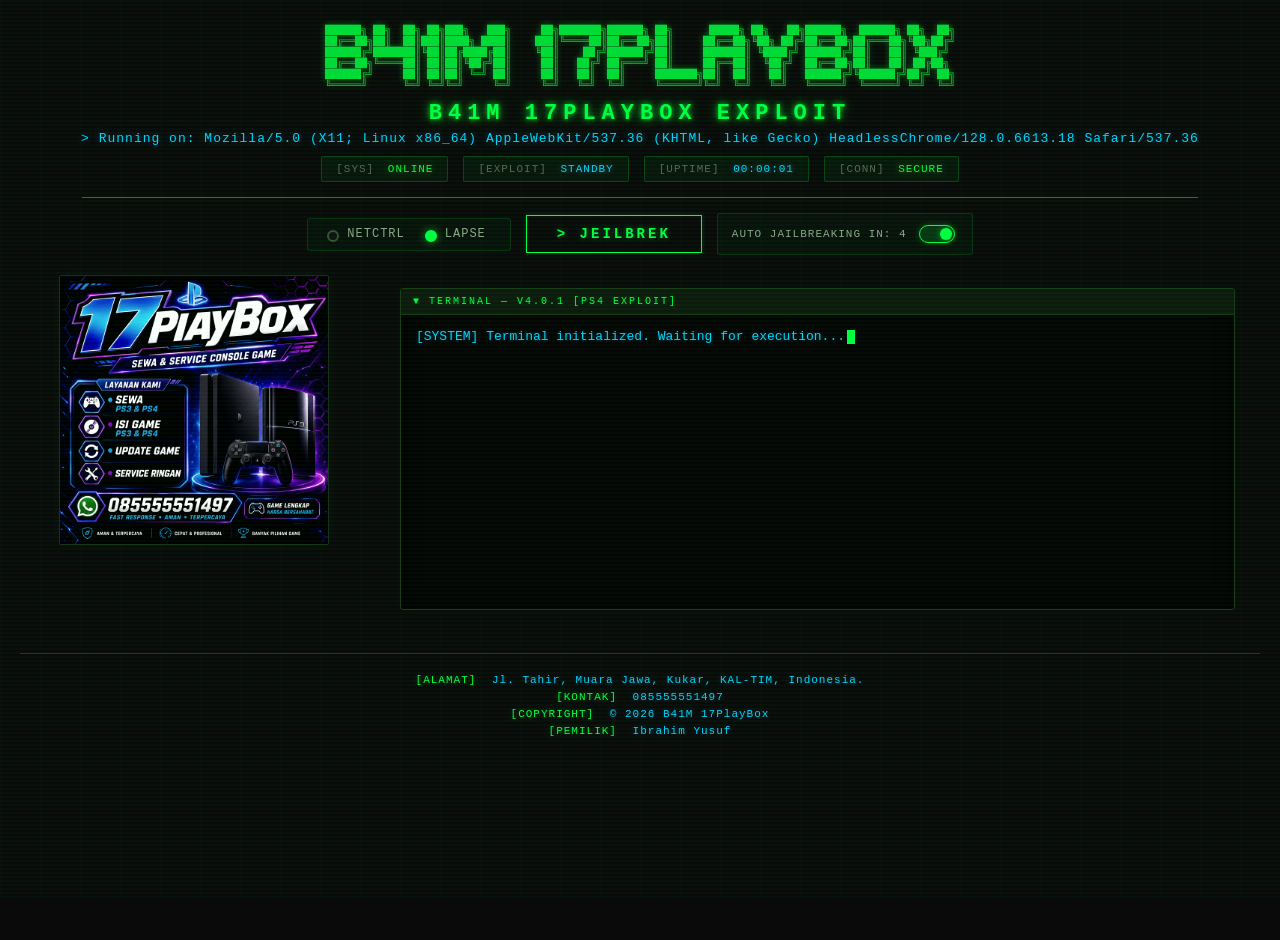
==== index.html @ 0c8d63ba "Add files via upload" ====
<!DOCTYPE html>
<html lang="en" manifest="cache.manifest">
<head>
  <meta charset="UTF-8">
  <meta name="viewport" content="width=device-width, initial-scale=1.0">
  <title>B41M PS4 EXPLOIT :: TERMINAL v4.0.1</title>
  <link rel="stylesheet" href="includes/style.css">
</head>
<body>

<!-- ASCII Banner -->
  <pre class="ascii-banner">
██████╗ ██╗  ██╗ ██╗███╗   ███╗     ██╗███████╗██████╗ ██╗      █████╗ ██╗   ██╗██████╗  ██████╗ ██╗  ██╗
██╔══██╗██║  ██║███║████╗ ████║    ███║╚════██║██╔══██╗██║     ██╔══██╗╚██╗ ██╔╝██╔══██╗██╔═══██╗╚██╗██╔╝
██████╔╝███████║╚██║██╔████╔██║    ╚██║    ██╔╝██████╔╝██║     ███████║ ╚████╔╝ ██████╔╝██║   ██║ ╚███╔╝ 
██╔══██╗╚════██║ ██║██║╚██╔╝██║     ██║   ██╔╝ ██╔═══╝ ██║     ██╔══██║  ╚██╔╝  ██╔══██╗██║   ██║ ██╔██╗ 
██████╔╝     ██║ ██║██║ ╚═╝ ██║     ██║   ██║  ██║     ███████╗██║  ██║   ██║   ██████╔╝╚██████╔╝██╔╝ ██╗
╚═════╝      ╚═╝ ╚═╝╚═╝     ╚═╝     ╚═╝   ╚═╝  ╚═╝     ╚══════╝╚═╝  ╚═╝   ╚═╝   ╚═════╝  ╚═════╝ ╚═╝  ╚═╝
</pre>

  <h1 data-text="B41M 17PlayBox Exploit">B41M 17PlayBox Exploit</h1>
  <h3 id="UA">> Running on:</h3>

  <!-- Status Dashboard -->
  <div class="status-dashboard">
    <div class="status-item">
      <span class="label">[SYS]</span>
      <span class="value" id="sys-status">INITIALIZING</span>
    </div>
    <div class="status-item">
      <span class="label">[EXPLOIT]</span>
      <span class="value" id="exploit-status">STANDBY</span>
    </div>
    <div class="status-item">
      <span class="label">[UPTIME]</span>
      <span class="value" id="uptime-display">00:00:00</span>
    </div>
    <div class="status-item">
      <span class="label">[CONN]</span>
      <span class="value" id="conn-status">SECURE</span>
    </div>
  </div>

  <hr>

  <div class="btn-container">
    <form id="kernel-options">
      <input type="radio" name="kernel" id="netctrl-exploit" value="netctrl">
      <label for="netctrl-exploit">NetCtrl</label>
      <input type="radio" name="kernel" id="lapse-exploit" value="lapse">
      <label for="lapse-exploit">Lapse</label>
    </form>
    <button id="jeilbrek">> Jeilbrek</button>
    <div class="autoJb">
      <label for="autoJbInput" id="autoJbLabel">Auto Jailbreak</label>
      <input id="autoJbInput" type="checkbox">
    </div>
  </div>

  <div class="main-layout">
    <div class="media-box">
      <img src="includes/ps.jpg" alt="PS4 Console">
    </div>

    <pre id="console"><div id="console-content"><span class="log-system">[SYSTEM] Terminal initialized. Waiting for execution...</span><span class="cursor"></span></div>
  </pre>

  </div>

  <footer class="site-footer">
    <div class="footer-info">
      <span class="footer-label">[ALAMAT]</span>
      <span class="footer-value">Jl. Tahir, Muara Jawa, Kukar, KAL-TIM, Indonesia.</span>
    </div>
    <div class="footer-info">
      <span class="footer-label">[KONTAK]</span>
      <span class="footer-value">085555551497</span>
    </div>
    <div class="footer-info">
      <span class="footer-label">[COPYRIGHT]</span>
      <span class="footer-value">© <span id="footer-year"></span> B41M 17PlayBox</span>
    </div>
    <div class="footer-info">
      <span class="footer-label">[PEMILIK]</span>
      <span class="footer-value">Ibrahim Yusuf</span>
    </div>
  </footer>

  <script src="src/main.js"></script>
  <script src="includes/script.js"></script>
</body>

</html>
---- includes/style.css ----
/* ============================================
   HACKING TERMINAL THEME - PS4 Exploit UI
   ============================================ */

/* --- CRT Scanline Overlay --- */
body::after {
    content: "";
    position: fixed;
    top: 0;
    left: 0;
    width: 100%;
    height: 100%;
    pointer-events: none;
    z-index: 9999;
    background: repeating-linear-gradient(
        0deg,
        transparent,
        transparent 2px,
        rgba(0, 255, 65, 0.03) 2px,
        rgba(0, 255, 65, 0.03) 4px
    );
}

/* --- Matrix Rain Background --- */
body {
    background: #0a0a0a;
    color: #c0c0c0;
    margin: 0;
    padding: 20px;
    text-align: center;
    font-family: 'Courier New', 'Consolas', 'Monaco', 'Liberation Mono', monospace;
    position: relative;
    min-height: 100vh;
    overflow-x: hidden;
}

body::before {
    content: "";
    position: fixed;
    top: 0;
    left: 0;
    width: 100%;
    height: 100%;
    background:
        linear-gradient(rgba(0, 255, 65, 0.02) 1px, transparent 1px),
        linear-gradient(90deg, rgba(0, 255, 65, 0.02) 1px, transparent 1px);
    background-size: 40px 40px;
    pointer-events: none;
    z-index: 0;
}

/* --- All content above background --- */
body > * {
    position: relative;
    z-index: 1;
}

/* --- Glitch Title --- */
h1 {
    color: #00ff41;
    font-size: 22px;
    margin: 10px 0 5px 0;
    font-family: 'Courier New', monospace;
    text-transform: uppercase;
    letter-spacing: 6px;
    text-shadow:
        0 0 5px rgba(0, 255, 65, 0.7),
        0 0 10px rgba(0, 255, 65, 0.5),
        0 0 20px rgba(0, 255, 65, 0.3),
        0 0 40px rgba(0, 255, 65, 0.1);
    animation: glitch 3s infinite;
    position: relative;
}

@keyframes glitch {
    0%, 90%, 100% { transform: translate(0); }
    92% { transform: translate(-2px, 1px); color: #ff00c1; }
    94% { transform: translate(2px, -1px); color: #00d4ff; }
    96% { transform: translate(-1px, 2px); color: #ff00c1; }
    98% { transform: translate(1px, -2px); color: #00d4ff; }
}

/* --- Glitch pseudo-elements --- */
h1::before,
h1::after {
    content: attr(data-text);
    position: absolute;
    top: 0;
    left: 0;
    width: 100%;
    height: 100%;
    opacity: 0;
}

h1::before {
    animation: glitchBefore 3s infinite;
    color: #ff00c1;
    clip-path: inset(0 0 70% 0);
}

h1::after {
    animation: glitchAfter 3s infinite;
    color: #00d4ff;
    clip-path: inset(70% 0 0 0);
}

@keyframes glitchBefore {
    0%, 90%, 100% { opacity: 0; transform: translate(0); }
    92% { opacity: 0.8; transform: translate(-3px, 0); }
    94% { opacity: 0; }
    96% { opacity: 0.6; transform: translate(2px, 0); }
    98% { opacity: 0; }
}

@keyframes glitchAfter {
    0%, 90%, 100% { opacity: 0; transform: translate(0); }
    92% { opacity: 0; }
    94% { opacity: 0.7; transform: translate(3px, 0); }
    96% { opacity: 0; }
    98% { opacity: 0.5; transform: translate(-2px, 0); }
}

/* --- Subtitle / UA --- */
h3 {
    color: #00d4ff;
    font-size: 13px;
    font-weight: normal;
    margin: 5px 0 10px 0;
    font-family: 'Courier New', monospace;
    letter-spacing: 1px;
    text-shadow: 0 0 8px rgba(0, 212, 255, 0.4);
}

/* --- ASCII Banner --- */
.ascii-banner {
    color: #00ff41;
    font-size: 10px;
    line-height: 1.1;
    letter-spacing: 0;
    margin: 5px auto;
    text-align: center;
    white-space: pre;
    font-family: 'Courier New', monospace;
    text-shadow: 0 0 6px rgba(0, 255, 65, 0.5);
    opacity: 0.85;
}

/* --- Divider --- */
hr {
    border: 0;
    border-top: 1px solid #00ff41;
    margin: 10px auto;
    width: 90%;
    box-shadow: 0 0 8px rgba(0, 255, 65, 0.3);
    opacity: 0.5;
}

/* --- Status Dashboard --- */
.status-dashboard {
    display: flex;
    justify-content: center;
    gap: 15px;
    flex-wrap: wrap;
    margin: 10px auto 15px auto;
    max-width: 700px;
}

.status-item {
    background: rgba(0, 255, 65, 0.05);
    border: 1px solid rgba(0, 255, 65, 0.2);
    padding: 6px 14px;
    font-size: 11px;
    font-family: 'Courier New', monospace;
    color: #00ff41;
    letter-spacing: 1px;
    text-transform: uppercase;
    border-radius: 2px;
}

.status-item .label {
    color: #556b55;
    margin-right: 6px;
}

.status-item .value {
    color: #00d4ff;
    text-shadow: 0 0 6px rgba(0, 212, 255, 0.4);
}

.status-item .value[data-state="success"] {
    color: #00ff41;
    text-shadow: 0 0 8px rgba(0, 255, 65, 0.5);
}

.status-item .value[data-state="warn"] {
    color: #ffb000;
    text-shadow: 0 0 6px rgba(255, 176, 0, 0.4);
    animation: blink 1s step-end infinite;
}

.status-item .value[data-state="error"] {
    color: #ff0033;
    text-shadow: 0 0 8px rgba(255, 0, 51, 0.5);
}

.status-item .value[data-state="idle"] {
    color: #556b55;
    text-shadow: none;
}

/* --- Button Container --- */
.btn-container {
    margin: 15px 0 20px 0;
    display: flex;
    flex-wrap: wrap;
    justify-content: center;
    align-items: center;
    gap: 15px;
}

/* --- Terminal-style Radio Toggle --- */
#kernel-options {
    margin-bottom: 0;
    display: flex;
    align-items: center;
    gap: 5px;
    background: rgba(0, 255, 65, 0.03);
    border: 1px solid rgba(0, 255, 65, 0.15);
    padding: 8px 14px;
    border-radius: 3px;
}

input[type="radio"] {
    -webkit-appearance: none;
    appearance: none;
    width: 12px;
    height: 12px;
    border: 2px solid #335533;
    border-radius: 50%;
    background-color: #111;
    cursor: pointer;
    position: relative;
    transition: all 0.2s;
}

input[type="radio"]:checked {
    border-color: #00ff41;
    background-color: #00ff41;
    box-shadow: 0 0 8px rgba(0, 255, 65, 0.6);
}

#kernel-options label {
    color: #88aa88;
    font-family: 'Courier New', monospace;
    font-size: 12px;
    margin-right: 10px;
    cursor: pointer;
    text-transform: uppercase;
    letter-spacing: 1px;
    transition: color 0.2s;
}

#kernel-options label:hover {
    color: #00ff41;
    text-shadow: 0 0 6px rgba(0, 255, 65, 0.4);
}

/* --- Main Terminal Button --- */
button {
    background: transparent;
    color: #00ff41;
    border: 1px solid #00ff41;
    padding: 10px 30px;
    font-size: 14px;
    font-weight: bold;
    cursor: pointer;
    font-family: 'Courier New', monospace;
    text-transform: uppercase;
    letter-spacing: 3px;
    position: relative;
    transition: all 0.3s;
    overflow: hidden;
    text-shadow: 0 0 6px rgba(0, 255, 65, 0.4);
    box-shadow:
        0 0 5px rgba(0, 255, 65, 0.2),
        inset 0 0 5px rgba(0, 255, 65, 0.05);
}

button::before {
    content: "";
    position: absolute;
    top: 0;
    left: -100%;
    width: 100%;
    height: 100%;
    background: linear-gradient(90deg, transparent, rgba(0, 255, 65, 0.1), transparent);
    transition: left 0.5s;
}

button:hover::before {
    left: 100%;
}

button:hover {
    background: rgba(0, 255, 65, 0.08);
    box-shadow:
        0 0 15px rgba(0, 255, 65, 0.4),
        0 0 30px rgba(0, 255, 65, 0.1),
        inset 0 0 10px rgba(0, 255, 65, 0.1);
    border-color: #00ff41;
    color: #00ff41;
}

button:disabled, button:hover:disabled {
    background: rgba(255, 0, 0, 0.05);
    border-color: #553333;
    color: #553333;
    cursor: not-allowed;
    box-shadow: none;
    text-shadow: none;
}

button:disabled::before {
    display: none;
}

/* --- Auto Jailbreak Toggle (Terminal Switch) --- */
.autoJb {
    display: flex;
    align-items: center;
    gap: 8px;
    background: rgba(0, 255, 65, 0.03);
    border: 1px solid rgba(0, 255, 65, 0.15);
    padding: 8px 14px;
    border-radius: 3px;
}

#autoJbLabel {
    color: #88aa88;
    font-family: 'Courier New', monospace;
    font-size: 11px;
    cursor: pointer;
    text-transform: uppercase;
    letter-spacing: 1px;
    transition: color 0.2s;
}

#autoJbLabel:hover {
    color: #00ff41;
    text-shadow: 0 0 6px rgba(0, 255, 65, 0.4);
}

/* Checkbox styled as terminal toggle */
#autoJbInput {
    -webkit-appearance: none;
    appearance: none;
    width: 36px;
    height: 18px;
    background: #1a1a1a;
    border: 1px solid #335533;
    border-radius: 9px;
    cursor: pointer;
    position: relative;
    transition: all 0.3s;
}

#autoJbInput::before {
    content: "";
    position: absolute;
    top: 2px;
    left: 2px;
    width: 12px;
    height: 12px;
    background: #553333;
    border-radius: 50%;
    transition: all 0.3s;
}

#autoJbInput:checked {
    background: rgba(0, 255, 65, 0.15);
    border-color: #00ff41;
    box-shadow: 0 0 6px rgba(0, 255, 65, 0.3);
}

#autoJbInput:checked::before {
    left: 20px;
    background: #00ff41;
    box-shadow: 0 0 6px rgba(0, 255, 65, 0.6);
}

.mt-2 {
    margin-top: 0;
}

/* --- Main Layout --- */
.main-layout {
    width: 96%;
    margin: 0 auto;
    display: flex;
    gap: 20px;
    justify-content: space-between;
}

/* --- Media Box --- */
.media-box {
    width: 25%;
    min-width: 180px;
    text-align: center;
}

.media-box img {
    width: 90%;
    height: auto;
    border: 1px solid #1a3a1a;
    border-radius: 2px;
    box-shadow: 0 0 15px rgba(0, 255, 65, 0.05);
    filter: grayscale(30%) contrast(110%);
}

/* --- Terminal Console --- */
#console {
    width: 70%;
    background: #050505;
    color: #00ff41;
    font-size: 13px;
    padding: 0;
    text-align: left;
    height: 320px;
    overflow-y: scroll;
    word-wrap: break-word;
    border: 1px solid #1a3a1a;
    border-radius: 3px;
    font-family: 'Courier New', 'Consolas', monospace;
    line-height: 1.5;
    position: relative;
    box-shadow:
        0 0 10px rgba(0, 255, 65, 0.05),
        inset 0 0 20px rgba(0, 0, 0, 0.8);
}

/* Console Header Bar */
#console::before {
    content: "▼ TERMINAL — v4.0.1 [PS4 EXPLOIT]";
    display: block;
    background: #0d1a0d;
    color: #00ff41;
    font-size: 10px;
    padding: 5px 12px;
    border-bottom: 1px solid #1a3a1a;
    letter-spacing: 2px;
    text-transform: uppercase;
    font-family: 'Courier New', monospace;
    position: sticky;
    top: 0;
    z-index: 2;
    text-shadow: 0 0 4px rgba(0, 255, 65, 0.3);
}

/* Console content padding */
#console-content {
    padding: 12px 15px;
    min-height: 260px;
}

/* Console scrollbar styling */
#console::-webkit-scrollbar {
    width: 6px;
}

#console::-webkit-scrollbar-track {
    background: #0a0a0a;
}

#console::-webkit-scrollbar-thumb {
    background: #1a3a1a;
    border-radius: 3px;
}

#console::-webkit-scrollbar-thumb:hover {
    background: #2a5a2a;
}

/* --- Blinking Cursor --- */
.cursor {
    display: inline-block;
    width: 8px;
    height: 14px;
    background: #00ff41;
    animation: blink 1s step-end infinite;
    vertical-align: text-bottom;
    margin-left: 2px;
}

@keyframes blink {
    0%, 100% { opacity: 1; }
    50% { opacity: 0; }
}

/* --- Animated Loading Bar --- */
.progress-bar-container {
    width: 100%;
    height: 3px;
    background: #0d1a0d;
    margin: 8px 0;
    border-radius: 2px;
    overflow: hidden;
}

.progress-bar-fill {
    height: 100%;
    width: 0%;
    background: linear-gradient(90deg, #00ff41, #00d4ff, #00ff41);
    background-size: 200% 100%;
    animation: progressGradient 2s linear infinite;
    border-radius: 2px;
    transition: width 0.3s;
}

@keyframes progressGradient {
    0% { background-position: 200% 0; }
    100% { background-position: -200% 0; }
}

/* --- Responsive --- */
@media (max-width: 768px) {
    .main-layout {
        flex-direction: column;
        align-items: center;
    }
    .media-box {
        width: 50%;
        margin-bottom: 15px;
    }
    #console {
        width: 100%;
    }
    h1 {
        font-size: 16px;
        letter-spacing: 3px;
    }
    .ascii-banner {
        font-size: 7px;
    }
    .btn-container {
        flex-direction: column;
        align-items: center;
    }
    .status-dashboard {
        gap: 8px;
    }
    .status-item {
        font-size: 9px;
        padding: 4px 10px;
    }
}

/* --- Terminal-style selection --- */
::selection {
    background: rgba(0, 255, 65, 0.3);
    color: #00ff41;
}

::-moz-selection {
    background: rgba(0, 255, 65, 0.3);
    color: #00ff41;
}

/* --- Log level colors (for script) --- */
.log-info {
    color: #00ff41;
}
.log-warn {
    color: #ffb000;
    text-shadow: 0 0 4px rgba(255, 176, 0, 0.3);
}
.log-error {
    color: #ff0033;
    text-shadow: 0 0 6px rgba(255, 0, 51, 0.4);
}
.log-success {
    color: #00ff41;
    text-shadow: 0 0 8px rgba(0, 255, 65, 0.5);
}
.log-debug {
    color: #556b55;
}
.log-system {
    color: #00d4ff;
    text-shadow: 0 0 4px rgba(0, 212, 255, 0.3);
}

/* --- Footer --- */
.site-footer {
    margin-top: 30px;
    padding: 15px 10px;
    border-top: 1px solid #1a3a1a;
    color: #556b55;
    font-family: 'Courier New', monospace;
    font-size: 11px;
    letter-spacing: 1px;
    text-align: center;
    text-shadow: 0 0 4px rgba(0, 0, 0, 0.8);
}

.footer-info {
    margin: 5px 0;
}

.footer-label {
    color: #00ff41;
    text-shadow: 0 0 6px rgba(0, 255, 65, 0.4);
    margin-right: 8px;
}

.footer-value {
    color: #00d4ff;
    text-shadow: 0 0 6px rgba(0, 212, 255, 0.3);
}
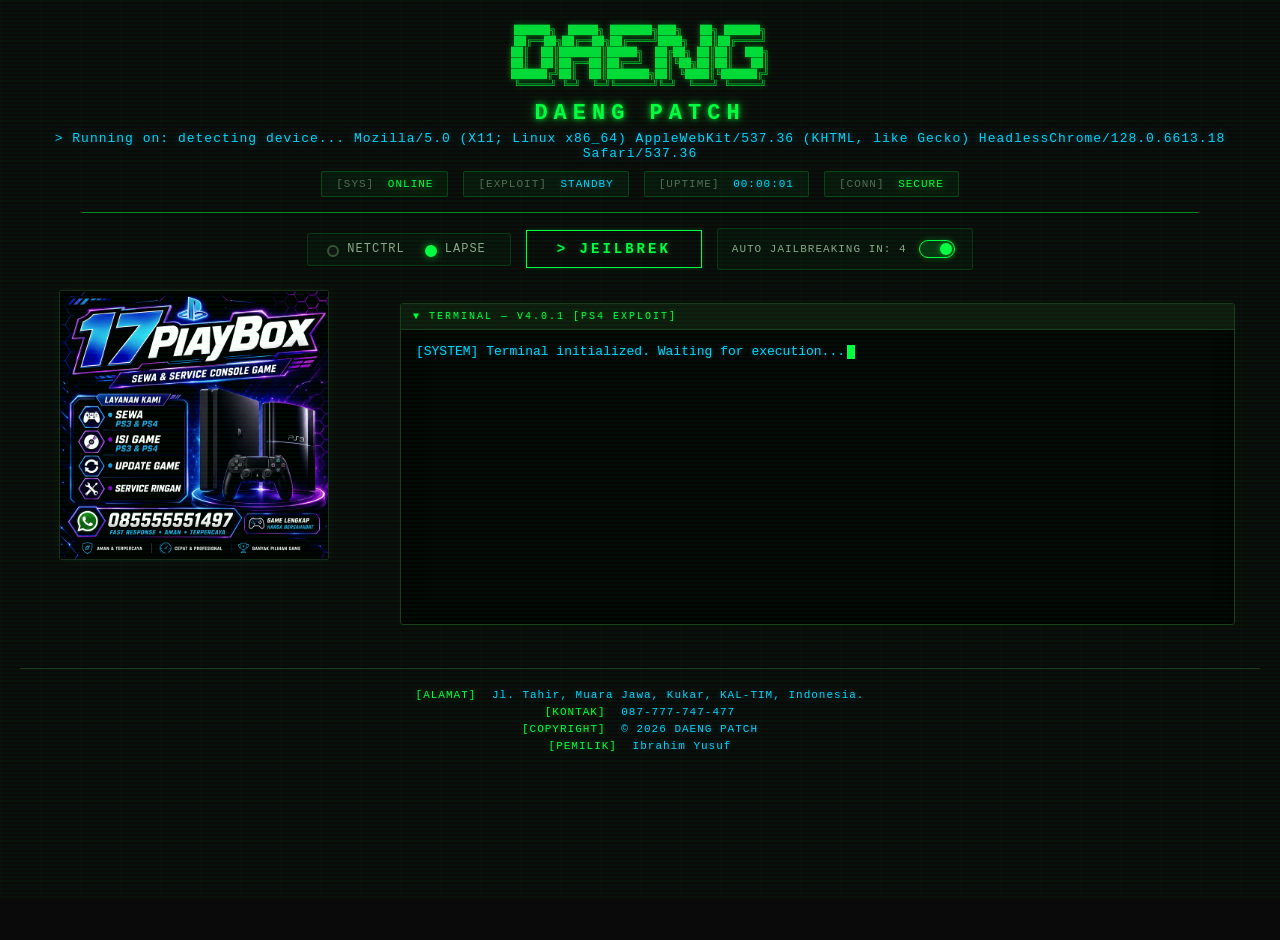
==== commit 889f7a3d: "Update index.html" ====
--- a/index.html
+++ b/index.html
@@ -1,25 +1,31 @@
 <!DOCTYPE html>
-<html lang="en" manifest="cache.manifest">
+<html lang="id" manifest="cache.manifest">
 <head>
   <meta charset="UTF-8">
   <meta name="viewport" content="width=device-width, initial-scale=1.0">
-  <title>B41M PS4 EXPLOIT :: TERMINAL v4.0.1</title>
+  <title>DAENG PATCH :: TERMINAL v4.0.1</title>
   <link rel="stylesheet" href="includes/style.css">
 </head>
 <body>
 
-<!-- ASCII Banner -->
-  <pre class="ascii-banner">
-██████╗ ██╗  ██╗ ██╗███╗   ███╗     ██╗███████╗██████╗ ██╗      █████╗ ██╗   ██╗██████╗  ██████╗ ██╗  ██╗
-██╔══██╗██║  ██║███║████╗ ████║    ███║╚════██║██╔══██╗██║     ██╔══██╗╚██╗ ██╔╝██╔══██╗██╔═══██╗╚██╗██╔╝
-██████╔╝███████║╚██║██╔████╔██║    ╚██║    ██╔╝██████╔╝██║     ███████║ ╚████╔╝ ██████╔╝██║   ██║ ╚███╔╝ 
-██╔══██╗╚════██║ ██║██║╚██╔╝██║     ██║   ██╔╝ ██╔═══╝ ██║     ██╔══██║  ╚██╔╝  ██╔══██╗██║   ██║ ██╔██╗ 
-██████╔╝     ██║ ██║██║ ╚═╝ ██║     ██║   ██║  ██║     ███████╗██║  ██║   ██║   ██████╔╝╚██████╔╝██╔╝ ██╗
-╚═════╝      ╚═╝ ╚═╝╚═╝     ╚═╝     ╚═╝   ╚═╝  ╚═╝     ╚══════╝╚═╝  ╚═╝   ╚═╝   ╚═════╝  ╚═════╝ ╚═╝  ╚═╝
+<div class="hud-frame"></div>
+
+<header class="hero">
+  <div class="hero-glow"></div>
+  <pre class="ascii-banner" aria-hidden="true">
+██████╗  █████╗ ███████╗███╗   ██╗ ██████╗
+██╔══██╗██╔══██╗██╔════╝████╗  ██║██╔════╝
+██║  ██║███████║█████╗  ██╔██╗ ██║██║  ███╗
+██║  ██║██╔══██║██╔══╝  ██║╚██╗██║██║   ██║
+██████╔╝██║  ██║███████╗██║ ╚████║╚██████╔╝
+╚═════╝ ╚═╝  ╚═╝╚══════╝╚═╝  ╚═══╝ ╚═════╝
 </pre>
 
-  <h1 data-text="B41M 17PlayBox Exploit">B41M 17PlayBox Exploit</h1>
-  <h3 id="UA">> Running on:</h3>
+  <h1 class="hologram-title">
+    <span class="scan-line"></span>
+    <span data-text="DAENG PATCH">DAENG PATCH</span>
+  </h1>
+  <h3 id="UA">&gt; Running on: <span id="ua-value">detecting device...</span></h3>
 
   <!-- Status Dashboard -->
   <div class="status-dashboard">
@@ -40,9 +46,11 @@
       <span class="value" id="conn-status">SECURE</span>
     </div>
   </div>
+</header>
 
-  <hr>
+<hr>
 
+<main>
   <div class="btn-container">
     <form id="kernel-options">
       <input type="radio" name="kernel" id="netctrl-exploit" value="netctrl">
@@ -50,7 +58,7 @@
       <input type="radio" name="kernel" id="lapse-exploit" value="lapse">
       <label for="lapse-exploit">Lapse</label>
     </form>
-    <button id="jeilbrek">> Jeilbrek</button>
+    <button id="jeilbrek" class="btn-primary"><span>&gt; Jeilbrek</span></button>
     <div class="autoJb">
       <label for="autoJbInput" id="autoJbLabel">Auto Jailbreak</label>
       <input id="autoJbInput" type="checkbox">
@@ -59,35 +67,37 @@
 
   <div class="main-layout">
     <div class="media-box">
-      <img src="includes/ps.jpg" alt="PS4 Console">
+      <div class="media-frame">
+        <img src="includes/ps.jpg" alt="PS4 Console">
+      </div>
     </div>
 
     <pre id="console"><div id="console-content"><span class="log-system">[SYSTEM] Terminal initialized. Waiting for execution...</span><span class="cursor"></span></div>
-  </pre>
+    </pre>
+  </div>
+</main>
 
+<footer class="site-footer">
+  <div class="footer-info">
+    <span class="footer-label">[ALAMAT]</span>
+    <span class="footer-value">Jl. Tahir, Muara Jawa, Kukar, KAL-TIM, Indonesia.</span>
   </div>
+  <div class="footer-info">
+    <span class="footer-label">[KONTAK]</span>
+    <span class="footer-value">087-777-747-477</span>
+  </div>
+  <div class="footer-info">
+    <span class="footer-label">[COPYRIGHT]</span>
+    <span class="footer-value">© <span id="footer-year"></span> DAENG PATCH</span>
+  </div>
+  <div class="footer-info">
+    <span class="footer-label">[PEMILIK]</span>
+    <span class="footer-value">Ibrahim Yusuf</span>
+  </div>
+</footer>
 
-  <footer class="site-footer">
-    <div class="footer-info">
-      <span class="footer-label">[ALAMAT]</span>
-      <span class="footer-value">Jl. Tahir, Muara Jawa, Kukar, KAL-TIM, Indonesia.</span>
-    </div>
-    <div class="footer-info">
-      <span class="footer-label">[KONTAK]</span>
-      <span class="footer-value">085555551497</span>
-    </div>
-    <div class="footer-info">
-      <span class="footer-label">[COPYRIGHT]</span>
-      <span class="footer-value">© <span id="footer-year"></span> B41M 17PlayBox</span>
-    </div>
-    <div class="footer-info">
-      <span class="footer-label">[PEMILIK]</span>
-      <span class="footer-value">Ibrahim Yusuf</span>
-    </div>
-  </footer>
-
-  <script src="src/main.js"></script>
-  <script src="includes/script.js"></script>
+<script src="src/main.js"></script>
+<script src="includes/script.js"></script>
 </body>
 
 </html>
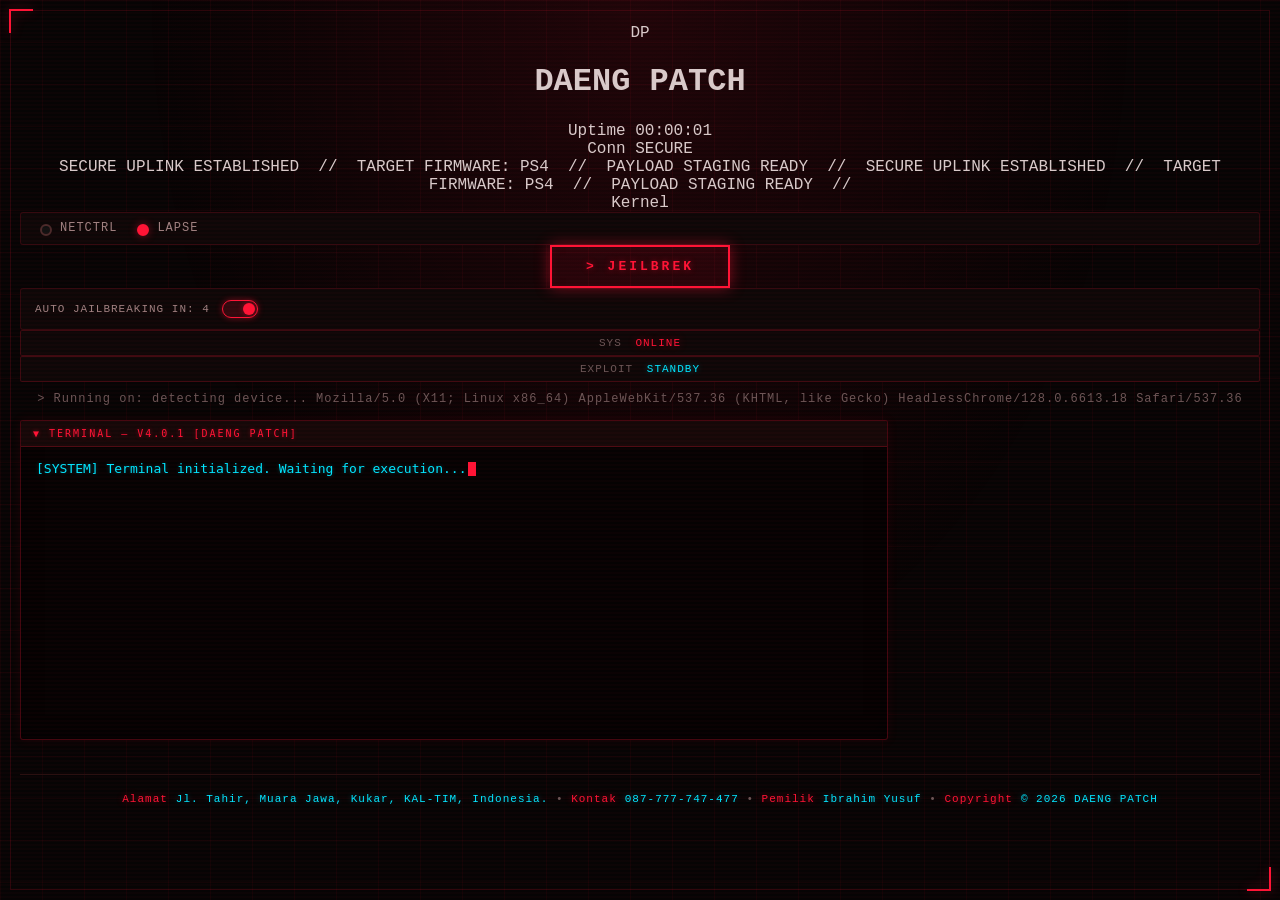
==== commit 82de33df: "Update index.html" ====
--- a/index.html
+++ b/index.html
@@ -10,90 +10,82 @@
 
 <div class="hud-frame"></div>
 
-<header class="hero">
-  <div class="hero-glow"></div>
-  <pre class="ascii-banner" aria-hidden="true">
-██████╗  █████╗ ███████╗███╗   ██╗ ██████╗
-██╔══██╗██╔══██╗██╔════╝████╗  ██║██╔════╝
-██║  ██║███████║█████╗  ██╔██╗ ██║██║  ███╗
-██║  ██║██╔══██║██╔══╝  ██║╚██╗██║██║   ██║
-██████╔╝██║  ██║███████╗██║ ╚████║╚██████╔╝
-╚═════╝ ╚═╝  ╚═╝╚══════╝╚═╝  ╚═══╝ ╚═════╝
-</pre>
+<header class="topbar">
+  <div class="brand">
+    <span class="brand-mark">DP</span>
+    <h1 class="hologram-wordmark">
+      <span class="scan-line"></span>
+      <span data-text="DAENG PATCH">DAENG PATCH</span>
+    </h1>
+  </div>
 
-  <h1 class="hologram-title">
-    <span class="scan-line"></span>
-    <span data-text="DAENG PATCH">DAENG PATCH</span>
-  </h1>
-  <h3 id="UA">&gt; Running on: <span id="ua-value">detecting device...</span></h3>
-
-  <!-- Status Dashboard -->
-  <div class="status-dashboard">
-    <div class="status-item">
-      <span class="label">[SYS]</span>
-      <span class="value" id="sys-status">INITIALIZING</span>
+  <div class="topbar-meta">
+    <div class="meta-item">
+      <span class="meta-label">Uptime</span>
+      <span class="meta-value" id="uptime-display">00:00:00</span>
     </div>
-    <div class="status-item">
-      <span class="label">[EXPLOIT]</span>
-      <span class="value" id="exploit-status">STANDBY</span>
-    </div>
-    <div class="status-item">
-      <span class="label">[UPTIME]</span>
-      <span class="value" id="uptime-display">00:00:00</span>
-    </div>
-    <div class="status-item">
-      <span class="label">[CONN]</span>
-      <span class="value" id="conn-status">SECURE</span>
+    <div class="meta-item">
+      <span class="meta-label">Conn</span>
+      <span class="meta-value" id="conn-status">SECURE</span>
     </div>
   </div>
 </header>
 
-<hr>
+<div class="ticker" aria-hidden="true">
+  <div class="ticker-track">
+    <span>SECURE UPLINK ESTABLISHED&nbsp;&nbsp;//&nbsp;&nbsp;TARGET FIRMWARE: PS4&nbsp;&nbsp;//&nbsp;&nbsp;PAYLOAD STAGING READY&nbsp;&nbsp;//&nbsp;&nbsp;SECURE UPLINK ESTABLISHED&nbsp;&nbsp;//&nbsp;&nbsp;TARGET FIRMWARE: PS4&nbsp;&nbsp;//&nbsp;&nbsp;PAYLOAD STAGING READY&nbsp;&nbsp;//</span>
+  </div>
+</div>
 
 <main>
-  <div class="btn-container">
-    <form id="kernel-options">
-      <input type="radio" name="kernel" id="netctrl-exploit" value="netctrl">
-      <label for="netctrl-exploit">NetCtrl</label>
-      <input type="radio" name="kernel" id="lapse-exploit" value="lapse">
-      <label for="lapse-exploit">Lapse</label>
-    </form>
+  <section class="control-deck">
+    <div class="deck-group kernel-select">
+      <span class="deck-title">Kernel</span>
+      <form id="kernel-options">
+        <input type="radio" name="kernel" id="netctrl-exploit" value="netctrl">
+        <label for="netctrl-exploit">NetCtrl</label>
+        <input type="radio" name="kernel" id="lapse-exploit" value="lapse">
+        <label for="lapse-exploit">Lapse</label>
+      </form>
+    </div>
+
     <button id="jeilbrek" class="btn-primary"><span>&gt; Jeilbrek</span></button>
-    <div class="autoJb">
-      <label for="autoJbInput" id="autoJbLabel">Auto Jailbreak</label>
-      <input id="autoJbInput" type="checkbox">
-    </div>
-  </div>
 
-  <div class="main-layout">
-    <div class="media-box">
-      <div class="media-frame">
-        <img src="includes/ps.jpg" alt="PS4 Console">
+    <div class="deck-group toggle-group">
+      <div class="autoJb">
+        <label for="autoJbInput" id="autoJbLabel">Auto Jailbreak</label>
+        <input id="autoJbInput" type="checkbox">
       </div>
     </div>
 
+    <div class="deck-group status-pills">
+      <div class="status-item">
+        <span class="label">Sys</span>
+        <span class="value" id="sys-status">INITIALIZING</span>
+      </div>
+      <div class="status-item">
+        <span class="label">Exploit</span>
+        <span class="value" id="exploit-status">STANDBY</span>
+      </div>
+    </div>
+  </section>
+
+  <h3 id="UA">&gt; Running on: <span id="ua-value">detecting device...</span></h3>
+
+  <section class="terminal-panel">
     <pre id="console"><div id="console-content"><span class="log-system">[SYSTEM] Terminal initialized. Waiting for execution...</span><span class="cursor"></span></div>
     </pre>
-  </div>
+  </section>
 </main>
 
 <footer class="site-footer">
-  <div class="footer-info">
-    <span class="footer-label">[ALAMAT]</span>
-    <span class="footer-value">Jl. Tahir, Muara Jawa, Kukar, KAL-TIM, Indonesia.</span>
-  </div>
-  <div class="footer-info">
-    <span class="footer-label">[KONTAK]</span>
-    <span class="footer-value">087-777-747-477</span>
-  </div>
-  <div class="footer-info">
-    <span class="footer-label">[COPYRIGHT]</span>
-    <span class="footer-value">© <span id="footer-year"></span> DAENG PATCH</span>
-  </div>
-  <div class="footer-info">
-    <span class="footer-label">[PEMILIK]</span>
-    <span class="footer-value">Ibrahim Yusuf</span>
-  </div>
+  <span class="footer-info"><span class="footer-label">Alamat</span><span class="footer-value">Jl. Tahir, Muara Jawa, Kukar, KAL-TIM, Indonesia.</span></span>
+  <span class="footer-divider">•</span>
+  <span class="footer-info"><span class="footer-label">Kontak</span><span class="footer-value">087-777-747-477</span></span>
+  <span class="footer-divider">•</span>
+  <span class="footer-info"><span class="footer-label">Pemilik</span><span class="footer-value">Ibrahim Yusuf</span></span>
+  <span class="footer-divider">•</span>
+  <span class="footer-info"><span class="footer-label">Copyright</span><span class="footer-value">© <span id="footer-year"></span> DAENG PATCH</span></span>
 </footer>
 
 <script src="src/main.js"></script>
--- a/includes/style.css
+++ b/includes/style.css
@@ -1,216 +1,263 @@
 /* ============================================
-   HACKING TERMINAL THEME - PS4 Exploit UI
+   DAENG PATCH — RED HOLOGRAM TERMINAL THEME
    ============================================ */
 
-/* --- CRT Scanline Overlay --- */
+:root {
+    --void: #060404;
+    --panel: #0d0707;
+    --line: #2a1010;
+    --red: #ff1435;
+    --red-dim: #7a0d1f;
+    --red-glow: rgba(255, 20, 53, 0.45);
+    --cyan-ghost: #00e5ff;
+    --magenta-ghost: #ff2fd0;
+    --ink: #d8c9c9;
+    --ink-dim: #6b5555;
+    --amber: #ffb000;
+}
+
+* { box-sizing: border-box; }
+
+/* --- Base --- */
+body {
+    background: var(--void);
+    color: var(--ink);
+    margin: 0;
+    padding: 24px 20px 0;
+    text-align: center;
+    font-family: 'JetBrains Mono', 'Courier New', 'Consolas', monospace;
+    position: relative;
+    min-height: 100vh;
+    overflow-x: hidden;
+}
+
+/* --- Grid + vignette backdrop --- */
+body::before {
+    content: "";
+    position: fixed;
+    inset: 0;
+    background:
+        radial-gradient(ellipse at 50% 0%, rgba(255, 20, 53, 0.10), transparent 55%),
+        linear-gradient(rgba(255, 20, 53, 0.05) 1px, transparent 1px),
+        linear-gradient(90deg, rgba(255, 20, 53, 0.05) 1px, transparent 1px);
+    background-size: 100% 100%, 42px 42px, 42px 42px;
+    pointer-events: none;
+    z-index: 0;
+}
+
+/* --- CRT scanlines --- */
 body::after {
     content: "";
     position: fixed;
-    top: 0;
-    left: 0;
-    width: 100%;
-    height: 100%;
+    inset: 0;
     pointer-events: none;
     z-index: 9999;
     background: repeating-linear-gradient(
         0deg,
         transparent,
         transparent 2px,
-        rgba(0, 255, 65, 0.03) 2px,
-        rgba(0, 255, 65, 0.03) 4px
+        rgba(255, 20, 53, 0.025) 2px,
+        rgba(255, 20, 53, 0.025) 4px
     );
-}
-
-/* --- Matrix Rain Background --- */
-body {
-    background: #0a0a0a;
-    color: #c0c0c0;
-    margin: 0;
-    padding: 20px;
+    mix-blend-mode: screen;
+}
+
+body > * {
+    position: relative;
+    z-index: 1;
+}
+
+/* --- Corner HUD frame (signature element) --- */
+.hud-frame {
+    position: fixed;
+    inset: 10px;
+    z-index: 2;
+    pointer-events: none;
+    border: 1px solid rgba(255, 20, 53, 0.15);
+}
+.hud-frame::before,
+.hud-frame::after {
+    content: "";
+    position: absolute;
+    width: 22px;
+    height: 22px;
+    border: 2px solid var(--red);
+    filter: drop-shadow(0 0 6px var(--red-glow));
+}
+.hud-frame::before { top: -2px; left: -2px; border-right: none; border-bottom: none; }
+.hud-frame::after { bottom: -2px; right: -2px; border-left: none; border-top: none; }
+
+/* --- Hero --- */
+.hero {
+    padding: 10px 0 4px;
+    position: relative;
+}
+
+.hero-glow {
+    position: absolute;
+    top: -60px;
+    left: 50%;
+    transform: translateX(-50%);
+    width: 520px;
+    max-width: 90vw;
+    height: 220px;
+    background: radial-gradient(ellipse, var(--red-glow), transparent 70%);
+    filter: blur(10px);
+    z-index: -1;
+}
+
+/* --- ASCII Banner --- */
+.ascii-banner {
+    color: var(--red-dim);
+    font-size: 9px;
+    line-height: 1.1;
+    margin: 0 auto;
     text-align: center;
-    font-family: 'Courier New', 'Consolas', 'Monaco', 'Liberation Mono', monospace;
-    position: relative;
-    min-height: 100vh;
-    overflow-x: hidden;
-}
-
-body::before {
-    content: "";
-    position: fixed;
-    top: 0;
-    left: 0;
-    width: 100%;
-    height: 100%;
-    background:
-        linear-gradient(rgba(0, 255, 65, 0.02) 1px, transparent 1px),
-        linear-gradient(90deg, rgba(0, 255, 65, 0.02) 1px, transparent 1px);
-    background-size: 40px 40px;
-    pointer-events: none;
-    z-index: 0;
-}
-
-/* --- All content above background --- */
-body > * {
-    position: relative;
-    z-index: 1;
-}
-
-/* --- Glitch Title --- */
-h1 {
-    color: #00ff41;
-    font-size: 22px;
-    margin: 10px 0 5px 0;
+    white-space: pre;
     font-family: 'Courier New', monospace;
+    opacity: 0.55;
+}
+
+/* --- Hologram Title (signature) --- */
+.hologram-title {
+    position: relative;
+    display: inline-block;
+    margin: 14px auto 6px;
+    padding: 18px 46px;
+    border: 1px solid rgba(255, 20, 53, 0.5);
+    background: rgba(255, 20, 53, 0.06);
+    box-shadow:
+        0 0 20px var(--red-glow),
+        inset 0 0 25px rgba(255, 20, 53, 0.08);
+    backdrop-filter: blur(3px);
+    overflow: hidden;
+    clip-path: polygon(14px 0, 100% 0, 100% calc(100% - 14px), calc(100% - 14px) 100%, 0 100%, 0 14px);
+}
+
+.hologram-title span[data-text] {
+    position: relative;
+    display: inline-block;
+    font-size: 26px;
+    font-weight: 700;
+    letter-spacing: 7px;
     text-transform: uppercase;
-    letter-spacing: 6px;
+    color: var(--red);
     text-shadow:
-        0 0 5px rgba(0, 255, 65, 0.7),
-        0 0 10px rgba(0, 255, 65, 0.5),
-        0 0 20px rgba(0, 255, 65, 0.3),
-        0 0 40px rgba(0, 255, 65, 0.1);
-    animation: glitch 3s infinite;
-    position: relative;
-}
-
-@keyframes glitch {
-    0%, 90%, 100% { transform: translate(0); }
-    92% { transform: translate(-2px, 1px); color: #ff00c1; }
-    94% { transform: translate(2px, -1px); color: #00d4ff; }
-    96% { transform: translate(-1px, 2px); color: #ff00c1; }
-    98% { transform: translate(1px, -2px); color: #00d4ff; }
-}
-
-/* --- Glitch pseudo-elements --- */
-h1::before,
-h1::after {
+        0 0 6px var(--red-glow),
+        0 0 18px var(--red-glow);
+    animation: flicker 4s infinite;
+}
+
+.hologram-title span[data-text]::before,
+.hologram-title span[data-text]::after {
     content: attr(data-text);
     position: absolute;
     top: 0;
     left: 0;
     width: 100%;
-    height: 100%;
     opacity: 0;
-}
-
-h1::before {
-    animation: glitchBefore 3s infinite;
-    color: #ff00c1;
-    clip-path: inset(0 0 70% 0);
-}
-
-h1::after {
-    animation: glitchAfter 3s infinite;
-    color: #00d4ff;
-    clip-path: inset(70% 0 0 0);
+    filter: blur(0.5px);
+}
+
+.hologram-title span[data-text]::before {
+    color: var(--cyan-ghost);
+    animation: glitchBefore 3.2s infinite;
+    clip-path: inset(0 0 55% 0);
+}
+
+.hologram-title span[data-text]::after {
+    color: var(--magenta-ghost);
+    animation: glitchAfter 3.2s infinite;
+    clip-path: inset(55% 0 0 0);
+}
+
+.hologram-title .scan-line {
+    position: absolute;
+    left: 4%;
+    width: 92%;
+    height: 2px;
+    background: linear-gradient(to right, transparent, var(--red), transparent);
+    filter: blur(1px) drop-shadow(0 0 6px var(--red));
+    top: 0;
+    animation: scan 2.4s linear infinite;
+}
+
+@keyframes flicker {
+    0%, 92%, 100% { opacity: 1; }
+    93% { opacity: 0.55; }
+    94% { opacity: 1; }
+    95% { opacity: 0.35; }
+    96% { opacity: 1; }
 }
 
 @keyframes glitchBefore {
-    0%, 90%, 100% { opacity: 0; transform: translate(0); }
-    92% { opacity: 0.8; transform: translate(-3px, 0); }
-    94% { opacity: 0; }
-    96% { opacity: 0.6; transform: translate(2px, 0); }
-    98% { opacity: 0; }
+    0%, 88%, 100% { opacity: 0; transform: translateX(0); }
+    90% { opacity: 0.7; transform: translateX(-3px); }
+    92% { opacity: 0; }
 }
 
 @keyframes glitchAfter {
-    0%, 90%, 100% { opacity: 0; transform: translate(0); }
+    0%, 88%, 100% { opacity: 0; transform: translateX(0); }
+    90% { opacity: 0.6; transform: translateX(3px); }
     92% { opacity: 0; }
-    94% { opacity: 0.7; transform: translate(3px, 0); }
-    96% { opacity: 0; }
-    98% { opacity: 0.5; transform: translate(-2px, 0); }
+}
+
+@keyframes scan {
+    0% { top: 0; }
+    100% { top: 100%; }
 }
 
 /* --- Subtitle / UA --- */
 h3 {
-    color: #00d4ff;
-    font-size: 13px;
+    color: var(--ink-dim);
+    font-size: 12px;
     font-weight: normal;
-    margin: 5px 0 10px 0;
-    font-family: 'Courier New', monospace;
+    margin: 10px 0 14px;
     letter-spacing: 1px;
-    text-shadow: 0 0 8px rgba(0, 212, 255, 0.4);
-}
-
-/* --- ASCII Banner --- */
-.ascii-banner {
-    color: #00ff41;
-    font-size: 10px;
-    line-height: 1.1;
-    letter-spacing: 0;
-    margin: 5px auto;
-    text-align: center;
-    white-space: pre;
-    font-family: 'Courier New', monospace;
-    text-shadow: 0 0 6px rgba(0, 255, 65, 0.5);
-    opacity: 0.85;
-}
+}
+#ua-value { color: var(--cyan-ghost); }
 
 /* --- Divider --- */
 hr {
     border: 0;
-    border-top: 1px solid #00ff41;
-    margin: 10px auto;
+    border-top: 1px solid var(--line);
+    margin: 6px auto 18px;
     width: 90%;
-    box-shadow: 0 0 8px rgba(0, 255, 65, 0.3);
-    opacity: 0.5;
+    max-width: 760px;
+    box-shadow: 0 0 10px rgba(255, 20, 53, 0.15);
 }
 
 /* --- Status Dashboard --- */
 .status-dashboard {
     display: flex;
     justify-content: center;
-    gap: 15px;
+    gap: 12px;
     flex-wrap: wrap;
-    margin: 10px auto 15px auto;
+    margin: 0 auto 6px;
     max-width: 700px;
 }
 
 .status-item {
-    background: rgba(0, 255, 65, 0.05);
-    border: 1px solid rgba(0, 255, 65, 0.2);
+    background: var(--panel);
+    border: 1px solid rgba(255, 20, 53, 0.2);
     padding: 6px 14px;
     font-size: 11px;
-    font-family: 'Courier New', monospace;
-    color: #00ff41;
+    color: var(--red);
     letter-spacing: 1px;
     text-transform: uppercase;
     border-radius: 2px;
 }
 
-.status-item .label {
-    color: #556b55;
-    margin-right: 6px;
-}
-
-.status-item .value {
-    color: #00d4ff;
-    text-shadow: 0 0 6px rgba(0, 212, 255, 0.4);
-}
-
-.status-item .value[data-state="success"] {
-    color: #00ff41;
-    text-shadow: 0 0 8px rgba(0, 255, 65, 0.5);
-}
-
-.status-item .value[data-state="warn"] {
-    color: #ffb000;
-    text-shadow: 0 0 6px rgba(255, 176, 0, 0.4);
-    animation: blink 1s step-end infinite;
-}
-
-.status-item .value[data-state="error"] {
-    color: #ff0033;
-    text-shadow: 0 0 8px rgba(255, 0, 51, 0.5);
-}
-
-.status-item .value[data-state="idle"] {
-    color: #556b55;
-    text-shadow: none;
-}
+.status-item .label { color: var(--ink-dim); margin-right: 6px; }
+.status-item .value { color: var(--cyan-ghost); text-shadow: 0 0 6px rgba(0, 229, 255, 0.4); }
+.status-item .value[data-state="success"] { color: var(--red); text-shadow: 0 0 8px var(--red-glow); }
+.status-item .value[data-state="warn"] { color: var(--amber); text-shadow: 0 0 6px rgba(255, 176, 0, 0.4); animation: blink 1s step-end infinite; }
+.status-item .value[data-state="error"] { color: #ff0033; text-shadow: 0 0 8px rgba(255, 0, 51, 0.5); }
+.status-item .value[data-state="idle"] { color: var(--ink-dim); text-shadow: none; }
 
 /* --- Button Container --- */
 .btn-container {
-    margin: 15px 0 20px 0;
+    margin: 20px 0 24px;
     display: flex;
     flex-wrap: wrap;
     justify-content: center;
@@ -224,8 +271,8 @@
     display: flex;
     align-items: center;
     gap: 5px;
-    background: rgba(0, 255, 65, 0.03);
-    border: 1px solid rgba(0, 255, 65, 0.15);
+    background: var(--panel);
+    border: 1px solid rgba(255, 20, 53, 0.15);
     padding: 8px 14px;
     border-radius: 3px;
 }
@@ -235,23 +282,21 @@
     appearance: none;
     width: 12px;
     height: 12px;
-    border: 2px solid #335533;
+    border: 2px solid #4a2a2a;
     border-radius: 50%;
     background-color: #111;
     cursor: pointer;
-    position: relative;
     transition: all 0.2s;
 }
 
 input[type="radio"]:checked {
-    border-color: #00ff41;
-    background-color: #00ff41;
-    box-shadow: 0 0 8px rgba(0, 255, 65, 0.6);
+    border-color: var(--red);
+    background-color: var(--red);
+    box-shadow: 0 0 8px var(--red-glow);
 }
 
 #kernel-options label {
-    color: #88aa88;
-    font-family: 'Courier New', monospace;
+    color: #a08080;
     font-size: 12px;
     margin-right: 10px;
     cursor: pointer;
@@ -259,142 +304,107 @@
     letter-spacing: 1px;
     transition: color 0.2s;
 }
-
-#kernel-options label:hover {
-    color: #00ff41;
-    text-shadow: 0 0 6px rgba(0, 255, 65, 0.4);
-}
+#kernel-options label:hover { color: var(--red); text-shadow: 0 0 6px var(--red-glow); }
 
 /* --- Main Terminal Button --- */
 button {
-    background: transparent;
-    color: #00ff41;
-    border: 1px solid #00ff41;
-    padding: 10px 30px;
-    font-size: 14px;
-    font-weight: bold;
+    background: none;
+    border: none;
+    color: var(--red);
+    padding: 0;
     cursor: pointer;
-    font-family: 'Courier New', monospace;
+    font-family: inherit;
     text-transform: uppercase;
+}
+
+.btn-primary {
+    position: relative;
+    padding: 12px 34px;
+    font-size: 13px;
+    font-weight: 700;
     letter-spacing: 3px;
-    position: relative;
-    transition: all 0.3s;
+    border: 2px solid var(--red);
+    background: rgba(255, 20, 53, 0.08);
+    box-shadow: 0 0 15px var(--red-glow), inset 0 0 10px rgba(255, 20, 53, 0.08);
+    text-shadow: 0 0 6px var(--red-glow);
     overflow: hidden;
-    text-shadow: 0 0 6px rgba(0, 255, 65, 0.4);
-    box-shadow:
-        0 0 5px rgba(0, 255, 65, 0.2),
-        inset 0 0 5px rgba(0, 255, 65, 0.05);
-}
-
-button::before {
+    transition: all 0.3s ease;
+}
+
+.btn-primary span { position: relative; z-index: 1; }
+
+.btn-primary::before {
     content: "";
     position: absolute;
-    top: 0;
-    left: -100%;
-    width: 100%;
-    height: 100%;
-    background: linear-gradient(90deg, transparent, rgba(0, 255, 65, 0.1), transparent);
-    transition: left 0.5s;
-}
-
-button:hover::before {
-    left: 100%;
-}
-
-button:hover {
-    background: rgba(0, 255, 65, 0.08);
-    box-shadow:
-        0 0 15px rgba(0, 255, 65, 0.4),
-        0 0 30px rgba(0, 255, 65, 0.1),
-        inset 0 0 10px rgba(0, 255, 65, 0.1);
-    border-color: #00ff41;
-    color: #00ff41;
-}
-
-button:disabled, button:hover:disabled {
-    background: rgba(255, 0, 0, 0.05);
-    border-color: #553333;
-    color: #553333;
-    cursor: not-allowed;
+    inset: 0;
+    background: linear-gradient(90deg, transparent, rgba(255, 20, 53, 0.25), transparent);
+    transform: translateX(-100%);
+    transition: transform 0.5s;
+}
+.btn-primary:hover::before { transform: translateX(100%); }
+.btn-primary:hover {
+    background: rgba(255, 20, 53, 0.15);
+    box-shadow: 0 0 25px var(--red-glow), 0 0 45px rgba(255, 20, 53, 0.15);
+}
+.btn-primary:disabled {
+    border-color: #3a2222;
+    color: #5a3a3a;
+    background: transparent;
     box-shadow: none;
     text-shadow: none;
-}
-
-button:disabled::before {
-    display: none;
-}
-
-/* --- Auto Jailbreak Toggle (Terminal Switch) --- */
+    cursor: not-allowed;
+}
+.btn-primary:disabled::before { display: none; }
+
+/* --- Auto Jailbreak Toggle --- */
 .autoJb {
     display: flex;
     align-items: center;
     gap: 8px;
-    background: rgba(0, 255, 65, 0.03);
-    border: 1px solid rgba(0, 255, 65, 0.15);
+    background: var(--panel);
+    border: 1px solid rgba(255, 20, 53, 0.15);
     padding: 8px 14px;
     border-radius: 3px;
 }
 
 #autoJbLabel {
-    color: #88aa88;
-    font-family: 'Courier New', monospace;
+    color: #a08080;
     font-size: 11px;
     cursor: pointer;
     text-transform: uppercase;
     letter-spacing: 1px;
     transition: color 0.2s;
 }
-
-#autoJbLabel:hover {
-    color: #00ff41;
-    text-shadow: 0 0 6px rgba(0, 255, 65, 0.4);
-}
-
-/* Checkbox styled as terminal toggle */
+#autoJbLabel:hover { color: var(--red); text-shadow: 0 0 6px var(--red-glow); }
+
 #autoJbInput {
     -webkit-appearance: none;
     appearance: none;
     width: 36px;
     height: 18px;
-    background: #1a1a1a;
-    border: 1px solid #335533;
+    background: #1a1010;
+    border: 1px solid #4a2a2a;
     border-radius: 9px;
     cursor: pointer;
     position: relative;
     transition: all 0.3s;
 }
-
 #autoJbInput::before {
     content: "";
     position: absolute;
-    top: 2px;
-    left: 2px;
-    width: 12px;
-    height: 12px;
-    background: #553333;
+    top: 2px; left: 2px;
+    width: 12px; height: 12px;
+    background: #5a3a3a;
     border-radius: 50%;
     transition: all 0.3s;
 }
-
-#autoJbInput:checked {
-    background: rgba(0, 255, 65, 0.15);
-    border-color: #00ff41;
-    box-shadow: 0 0 6px rgba(0, 255, 65, 0.3);
-}
-
-#autoJbInput:checked::before {
-    left: 20px;
-    background: #00ff41;
-    box-shadow: 0 0 6px rgba(0, 255, 65, 0.6);
-}
-
-.mt-2 {
-    margin-top: 0;
-}
+#autoJbInput:checked { background: rgba(255, 20, 53, 0.15); border-color: var(--red); box-shadow: 0 0 6px var(--red-glow); }
+#autoJbInput:checked::before { left: 20px; background: var(--red); box-shadow: 0 0 6px var(--red-glow); }
 
 /* --- Main Layout --- */
 .main-layout {
     width: 96%;
+    max-width: 1100px;
     margin: 0 auto;
     display: flex;
     gap: 20px;
@@ -402,217 +412,138 @@
 }
 
 /* --- Media Box --- */
-.media-box {
-    width: 25%;
-    min-width: 180px;
-    text-align: center;
+.media-box { width: 25%; min-width: 180px; text-align: center; }
+
+.media-frame {
+    border: 1px solid rgba(255, 20, 53, 0.35);
+    padding: 8px;
+    background: var(--panel);
+    box-shadow: 0 0 18px rgba(255, 20, 53, 0.08);
+    border-radius: 2px;
 }
 
 .media-box img {
-    width: 90%;
+    width: 100%;
     height: auto;
-    border: 1px solid #1a3a1a;
-    border-radius: 2px;
-    box-shadow: 0 0 15px rgba(0, 255, 65, 0.05);
-    filter: grayscale(30%) contrast(110%);
+    border-radius: 1px;
+    filter: grayscale(45%) contrast(115%) sepia(15%) hue-rotate(300deg) saturate(1.4);
+    display: block;
 }
 
 /* --- Terminal Console --- */
 #console {
     width: 70%;
-    background: #050505;
-    color: #00ff41;
+    background: #050202;
+    color: var(--red);
     font-size: 13px;
     padding: 0;
     text-align: left;
     height: 320px;
     overflow-y: scroll;
     word-wrap: break-word;
-    border: 1px solid #1a3a1a;
+    border: 1px solid rgba(255, 20, 53, 0.25);
     border-radius: 3px;
-    font-family: 'Courier New', 'Consolas', monospace;
     line-height: 1.5;
     position: relative;
-    box-shadow:
-        0 0 10px rgba(0, 255, 65, 0.05),
-        inset 0 0 20px rgba(0, 0, 0, 0.8);
-}
-
-/* Console Header Bar */
+    margin: 0;
+    box-shadow: 0 0 12px rgba(255, 20, 53, 0.08), inset 0 0 20px rgba(0, 0, 0, 0.85);
+}
+
 #console::before {
-    content: "▼ TERMINAL — v4.0.1 [PS4 EXPLOIT]";
+    content: "▼ TERMINAL — v4.0.1 [DAENG PATCH]";
     display: block;
-    background: #0d1a0d;
-    color: #00ff41;
+    background: #150808;
+    color: var(--red);
     font-size: 10px;
     padding: 5px 12px;
-    border-bottom: 1px solid #1a3a1a;
+    border-bottom: 1px solid rgba(255, 20, 53, 0.25);
     letter-spacing: 2px;
     text-transform: uppercase;
-    font-family: 'Courier New', monospace;
     position: sticky;
     top: 0;
     z-index: 2;
-    text-shadow: 0 0 4px rgba(0, 255, 65, 0.3);
-}
-
-/* Console content padding */
-#console-content {
-    padding: 12px 15px;
-    min-height: 260px;
-}
-
-/* Console scrollbar styling */
-#console::-webkit-scrollbar {
-    width: 6px;
-}
-
-#console::-webkit-scrollbar-track {
-    background: #0a0a0a;
-}
-
-#console::-webkit-scrollbar-thumb {
-    background: #1a3a1a;
-    border-radius: 3px;
-}
-
-#console::-webkit-scrollbar-thumb:hover {
-    background: #2a5a2a;
-}
+    text-shadow: 0 0 4px var(--red-glow);
+}
+
+#console-content { padding: 12px 15px; min-height: 260px; }
+
+#console::-webkit-scrollbar { width: 6px; }
+#console::-webkit-scrollbar-track { background: #0a0505; }
+#console::-webkit-scrollbar-thumb { background: var(--red-dim); border-radius: 3px; }
+#console::-webkit-scrollbar-thumb:hover { background: var(--red); }
 
 /* --- Blinking Cursor --- */
 .cursor {
     display: inline-block;
     width: 8px;
     height: 14px;
-    background: #00ff41;
+    background: var(--red);
     animation: blink 1s step-end infinite;
     vertical-align: text-bottom;
     margin-left: 2px;
 }
 
-@keyframes blink {
-    0%, 100% { opacity: 1; }
-    50% { opacity: 0; }
-}
-
-/* --- Animated Loading Bar --- */
+@keyframes blink { 0%, 100% { opacity: 1; } 50% { opacity: 0; } }
+
+/* --- Loading Bar --- */
 .progress-bar-container {
     width: 100%;
     height: 3px;
-    background: #0d1a0d;
+    background: #150808;
     margin: 8px 0;
     border-radius: 2px;
     overflow: hidden;
 }
-
 .progress-bar-fill {
     height: 100%;
     width: 0%;
-    background: linear-gradient(90deg, #00ff41, #00d4ff, #00ff41);
+    background: linear-gradient(90deg, var(--red), var(--cyan-ghost), var(--red));
     background-size: 200% 100%;
     animation: progressGradient 2s linear infinite;
     border-radius: 2px;
     transition: width 0.3s;
 }
-
-@keyframes progressGradient {
-    0% { background-position: 200% 0; }
-    100% { background-position: -200% 0; }
-}
+@keyframes progressGradient { 0% { background-position: 200% 0; } 100% { background-position: -200% 0; } }
 
 /* --- Responsive --- */
 @media (max-width: 768px) {
-    .main-layout {
-        flex-direction: column;
-        align-items: center;
-    }
-    .media-box {
-        width: 50%;
-        margin-bottom: 15px;
-    }
-    #console {
-        width: 100%;
-    }
-    h1 {
-        font-size: 16px;
-        letter-spacing: 3px;
-    }
-    .ascii-banner {
-        font-size: 7px;
-    }
-    .btn-container {
-        flex-direction: column;
-        align-items: center;
-    }
-    .status-dashboard {
-        gap: 8px;
-    }
-    .status-item {
-        font-size: 9px;
-        padding: 4px 10px;
-    }
-}
-
-/* --- Terminal-style selection --- */
-::selection {
-    background: rgba(0, 255, 65, 0.3);
-    color: #00ff41;
-}
-
-::-moz-selection {
-    background: rgba(0, 255, 65, 0.3);
-    color: #00ff41;
-}
-
-/* --- Log level colors (for script) --- */
-.log-info {
-    color: #00ff41;
-}
-.log-warn {
-    color: #ffb000;
-    text-shadow: 0 0 4px rgba(255, 176, 0, 0.3);
-}
-.log-error {
-    color: #ff0033;
-    text-shadow: 0 0 6px rgba(255, 0, 51, 0.4);
-}
-.log-success {
-    color: #00ff41;
-    text-shadow: 0 0 8px rgba(0, 255, 65, 0.5);
-}
-.log-debug {
-    color: #556b55;
-}
-.log-system {
-    color: #00d4ff;
-    text-shadow: 0 0 4px rgba(0, 212, 255, 0.3);
-}
+    .main-layout { flex-direction: column; align-items: center; }
+    .media-box { width: 55%; margin-bottom: 15px; }
+    #console { width: 100%; }
+    .hologram-title span[data-text] { font-size: 17px; letter-spacing: 3px; }
+    .hologram-title { padding: 14px 24px; }
+    .ascii-banner { font-size: 6px; }
+    .btn-container { flex-direction: column; align-items: center; }
+    .status-dashboard { gap: 8px; }
+    .status-item { font-size: 9px; padding: 4px 10px; }
+}
+
+@media (prefers-reduced-motion: reduce) {
+    *, *::before, *::after { animation-duration: 0.001ms !important; animation-iteration-count: 1 !important; }
+}
+
+/* --- Selection --- */
+::selection { background: rgba(255, 20, 53, 0.3); color: #fff; }
+::-moz-selection { background: rgba(255, 20, 53, 0.3); color: #fff; }
+
+/* --- Log level colors --- */
+.log-info { color: var(--red); }
+.log-warn { color: var(--amber); text-shadow: 0 0 4px rgba(255, 176, 0, 0.3); }
+.log-error { color: #ff0033; text-shadow: 0 0 6px rgba(255, 0, 51, 0.4); }
+.log-success { color: var(--red); text-shadow: 0 0 8px var(--red-glow); }
+.log-debug { color: var(--ink-dim); }
+.log-system { color: var(--cyan-ghost); text-shadow: 0 0 4px rgba(0, 229, 255, 0.3); }
 
 /* --- Footer --- */
 .site-footer {
-    margin-top: 30px;
-    padding: 15px 10px;
-    border-top: 1px solid #1a3a1a;
-    color: #556b55;
-    font-family: 'Courier New', monospace;
+    margin-top: 34px;
+    padding: 18px 10px 24px;
+    border-top: 1px solid var(--line);
+    color: var(--ink-dim);
     font-size: 11px;
     letter-spacing: 1px;
     text-align: center;
-    text-shadow: 0 0 4px rgba(0, 0, 0, 0.8);
-}
-
-.footer-info {
-    margin: 5px 0;
-}
-
-.footer-label {
-    color: #00ff41;
-    text-shadow: 0 0 6px rgba(0, 255, 65, 0.4);
-    margin-right: 8px;
-}
-
-.footer-value {
-    color: #00d4ff;
-    text-shadow: 0 0 6px rgba(0, 212, 255, 0.3);
-}
+}
+.footer-info { margin: 5px 0; }
+.footer-label { color: var(--red); text-shadow: 0 0 6px var(--red-glow); margin-right: 8px; }
+.footer-value { color: var(--cyan-ghost); text-shadow: 0 0 6px rgba(0, 229, 255, 0.3); }
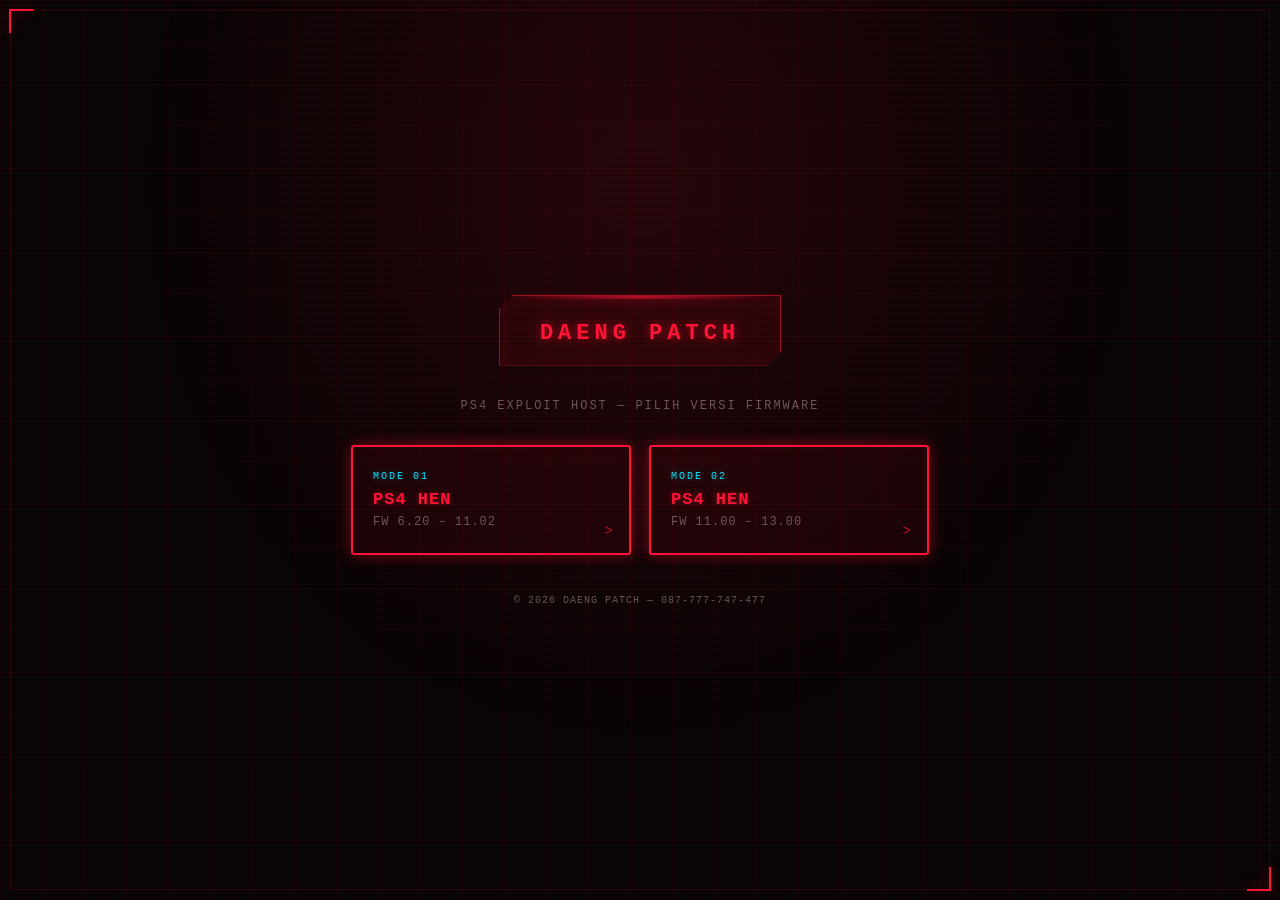
==== commit df0fc945: "Update index.html" ====
--- a/index.html
+++ b/index.html
@@ -1,95 +1,280 @@
 <!DOCTYPE html>
-<html lang="id" manifest="cache.manifest">
+<html lang="id">
 <head>
   <meta charset="UTF-8">
   <meta name="viewport" content="width=device-width, initial-scale=1.0">
-  <title>DAENG PATCH :: TERMINAL v4.0.1</title>
-  <link rel="stylesheet" href="includes/style.css">
+  <title>DAENG PATCH :: PS4 Exploit Host</title>
+  <style>
+    :root {
+      --void: #060404;
+      --panel: #0d0707;
+      --line: #2a1010;
+      --red: #ff1435;
+      --red-dim: #7a0d1f;
+      --red-glow: rgba(255, 20, 53, 0.45);
+      --cyan-ghost: #00e5ff;
+      --magenta-ghost: #ff2fd0;
+      --ink: #d8c9c9;
+      --ink-dim: #6b5555;
+    }
+
+    * { box-sizing: border-box; }
+
+    body {
+      background: var(--void);
+      color: var(--ink);
+      margin: 0;
+      min-height: 100vh;
+      display: flex;
+      flex-direction: column;
+      align-items: center;
+      justify-content: center;
+      font-family: 'JetBrains Mono', 'Courier New', 'Consolas', monospace;
+      text-align: center;
+      padding: 40px 20px;
+      position: relative;
+      overflow-x: hidden;
+    }
+
+    /* grid + vignette backdrop */
+    body::before {
+      content: "";
+      position: fixed;
+      inset: 0;
+      background:
+        radial-gradient(ellipse at 50% 20%, rgba(255, 20, 53, 0.12), transparent 55%),
+        linear-gradient(rgba(255, 20, 53, 0.05) 1px, transparent 1px),
+        linear-gradient(90deg, rgba(255, 20, 53, 0.05) 1px, transparent 1px);
+      background-size: 100% 100%, 42px 42px, 42px 42px;
+      pointer-events: none;
+      z-index: 0;
+    }
+
+    /* CRT scanlines */
+    body::after {
+      content: "";
+      position: fixed;
+      inset: 0;
+      pointer-events: none;
+      z-index: 9999;
+      background: repeating-linear-gradient(
+        0deg, transparent, transparent 2px,
+        rgba(255, 20, 53, 0.025) 2px, rgba(255, 20, 53, 0.025) 4px
+      );
+      mix-blend-mode: screen;
+    }
+
+    .hud-frame { position: fixed; inset: 10px; z-index: 2; pointer-events: none; border: 1px solid rgba(255, 20, 53, 0.15); }
+    .hud-frame::before, .hud-frame::after {
+      content: ""; position: absolute; width: 22px; height: 22px;
+      border: 2px solid var(--red); filter: drop-shadow(0 0 6px var(--red-glow));
+    }
+    .hud-frame::before { top: -2px; left: -2px; border-right: none; border-bottom: none; }
+    .hud-frame::after { bottom: -2px; right: -2px; border-left: none; border-top: none; }
+
+    main { position: relative; z-index: 1; max-width: 640px; width: 100%; }
+
+    .hologram-title {
+      position: relative;
+      display: inline-block;
+      margin: 0 auto 10px;
+      padding: 16px 40px;
+      border: 1px solid rgba(255, 20, 53, 0.5);
+      background: rgba(255, 20, 53, 0.06);
+      box-shadow: 0 0 20px var(--red-glow), inset 0 0 25px rgba(255, 20, 53, 0.08);
+      overflow: hidden;
+      clip-path: polygon(14px 0, 100% 0, 100% calc(100% - 14px), calc(100% - 14px) 100%, 0 100%, 0 14px);
+    }
+
+    .hologram-title span[data-text] {
+      position: relative;
+      display: inline-block;
+      font-size: 22px;
+      font-weight: 700;
+      letter-spacing: 5px;
+      text-transform: uppercase;
+      color: var(--red);
+      text-shadow: 0 0 6px var(--red-glow), 0 0 18px var(--red-glow);
+      animation: flicker 4s infinite;
+    }
+
+    .hologram-title span[data-text]::before,
+    .hologram-title span[data-text]::after {
+      content: attr(data-text);
+      position: absolute; top: 0; left: 0; width: 100%;
+      opacity: 0; filter: blur(0.5px);
+    }
+    .hologram-title span[data-text]::before {
+      color: var(--cyan-ghost);
+      animation: glitchBefore 3.2s infinite;
+      clip-path: inset(0 0 55% 0);
+    }
+    .hologram-title span[data-text]::after {
+      color: var(--magenta-ghost);
+      animation: glitchAfter 3.2s infinite;
+      clip-path: inset(55% 0 0 0);
+    }
+
+    .hologram-title .scan-line {
+      position: absolute; left: 4%; width: 92%; height: 2px;
+      background: linear-gradient(to right, transparent, var(--red), transparent);
+      filter: blur(1px) drop-shadow(0 0 6px var(--red));
+      top: 0;
+      animation: scan 2.4s linear infinite;
+    }
+
+    @keyframes flicker {
+      0%, 92%, 100% { opacity: 1; }
+      93% { opacity: 0.55; }
+      94% { opacity: 1; }
+      95% { opacity: 0.35; }
+      96% { opacity: 1; }
+    }
+    @keyframes glitchBefore {
+      0%, 88%, 100% { opacity: 0; transform: translateX(0); }
+      90% { opacity: 0.7; transform: translateX(-3px); }
+      92% { opacity: 0; }
+    }
+    @keyframes glitchAfter {
+      0%, 88%, 100% { opacity: 0; transform: translateX(0); }
+      90% { opacity: 0.6; transform: translateX(3px); }
+      92% { opacity: 0; }
+    }
+    @keyframes scan { 0% { top: 0; } 100% { top: 100%; } }
+
+    .subtitle {
+      color: var(--ink-dim);
+      font-size: 12px;
+      letter-spacing: 2px;
+      text-transform: uppercase;
+      margin: 18px 0 32px;
+    }
+
+    .choice-grid {
+      display: flex;
+      flex-wrap: wrap;
+      gap: 18px;
+      justify-content: center;
+    }
+
+    .btn {
+      position: relative;
+      flex: 1 1 240px;
+      max-width: 280px;
+      padding: 24px 20px;
+      border: 2px solid var(--red);
+      background: rgba(255, 20, 53, 0.06);
+      color: var(--ink);
+      text-decoration: none;
+      border-radius: 3px;
+      box-shadow: 0 0 15px var(--red-glow), inset 0 0 10px rgba(255, 20, 53, 0.06);
+      overflow: hidden;
+      transition: all 0.3s ease;
+      text-align: left;
+    }
+
+    .btn::before {
+      content: "";
+      position: absolute; inset: 0;
+      background: linear-gradient(90deg, transparent, rgba(255, 20, 53, 0.25), transparent);
+      transform: translateX(-100%);
+      transition: transform 0.5s;
+    }
+    .btn:hover::before { transform: translateX(100%); }
+    .btn:hover {
+      background: rgba(255, 20, 53, 0.14);
+      box-shadow: 0 0 25px var(--red-glow), 0 0 45px rgba(255, 20, 53, 0.15);
+      transform: translateY(-2px);
+    }
+
+    .btn .tag {
+      display: block;
+      font-size: 10px;
+      letter-spacing: 2px;
+      text-transform: uppercase;
+      color: var(--cyan-ghost);
+      text-shadow: 0 0 6px rgba(0, 229, 255, 0.4);
+      margin-bottom: 8px;
+    }
+
+    .btn .label {
+      display: block;
+      font-size: 17px;
+      font-weight: 700;
+      letter-spacing: 1px;
+      color: var(--red);
+      text-shadow: 0 0 6px var(--red-glow);
+      margin-bottom: 6px;
+    }
+
+    .btn .range {
+      display: block;
+      font-size: 12px;
+      color: var(--ink-dim);
+      letter-spacing: 1px;
+    }
+
+    .btn .arrow {
+      position: absolute;
+      right: 16px;
+      bottom: 14px;
+      color: var(--red);
+      font-size: 14px;
+      opacity: 0.7;
+    }
+
+    footer {
+      position: relative;
+      z-index: 1;
+      margin-top: 40px;
+      font-size: 10px;
+      letter-spacing: 1px;
+      color: var(--ink-dim);
+    }
+
+    @media (max-width: 560px) {
+      .hologram-title span[data-text] { font-size: 15px; letter-spacing: 3px; }
+      .hologram-title { padding: 12px 22px; }
+      .choice-grid { flex-direction: column; align-items: center; }
+      .btn { width: 100%; max-width: 320px; }
+    }
+
+    @media (prefers-reduced-motion: reduce) {
+      *, *::before, *::after { animation-duration: 0.001ms !important; animation-iteration-count: 1 !important; }
+    }
+  </style>
 </head>
 <body>
 
 <div class="hud-frame"></div>
 
-<header class="topbar">
-  <div class="brand">
-    <span class="brand-mark">DP</span>
-    <h1 class="hologram-wordmark">
-      <span class="scan-line"></span>
-      <span data-text="DAENG PATCH">DAENG PATCH</span>
-    </h1>
+<main>
+  <h1 class="hologram-title">
+    <span class="scan-line"></span>
+    <span data-text="DAENG PATCH">DAENG PATCH</span>
+  </h1>
+  <p class="subtitle">PS4 Exploit Host — pilih versi firmware</p>
+
+  <div class="choice-grid">
+    <a href="v1/index.html" class="btn">
+      <span class="tag">Mode 01</span>
+      <span class="label">PS4 HEN</span>
+      <span class="range">FW 6.20 – 11.02</span>
+      <span class="arrow">&gt;</span>
+    </a>
+    <a href="v2/index.html" class="btn">
+      <span class="tag">Mode 02</span>
+      <span class="label">PS4 HEN</span>
+      <span class="range">FW 11.00 – 13.00</span>
+      <span class="arrow">&gt;</span>
+    </a>
   </div>
-
-  <div class="topbar-meta">
-    <div class="meta-item">
-      <span class="meta-label">Uptime</span>
-      <span class="meta-value" id="uptime-display">00:00:00</span>
-    </div>
-    <div class="meta-item">
-      <span class="meta-label">Conn</span>
-      <span class="meta-value" id="conn-status">SECURE</span>
-    </div>
-  </div>
-</header>
-
-<div class="ticker" aria-hidden="true">
-  <div class="ticker-track">
-    <span>SECURE UPLINK ESTABLISHED&nbsp;&nbsp;//&nbsp;&nbsp;TARGET FIRMWARE: PS4&nbsp;&nbsp;//&nbsp;&nbsp;PAYLOAD STAGING READY&nbsp;&nbsp;//&nbsp;&nbsp;SECURE UPLINK ESTABLISHED&nbsp;&nbsp;//&nbsp;&nbsp;TARGET FIRMWARE: PS4&nbsp;&nbsp;//&nbsp;&nbsp;PAYLOAD STAGING READY&nbsp;&nbsp;//</span>
-  </div>
-</div>
-
-<main>
-  <section class="control-deck">
-    <div class="deck-group kernel-select">
-      <span class="deck-title">Kernel</span>
-      <form id="kernel-options">
-        <input type="radio" name="kernel" id="netctrl-exploit" value="netctrl">
-        <label for="netctrl-exploit">NetCtrl</label>
-        <input type="radio" name="kernel" id="lapse-exploit" value="lapse">
-        <label for="lapse-exploit">Lapse</label>
-      </form>
-    </div>
-
-    <button id="jeilbrek" class="btn-primary"><span>&gt; Jeilbrek</span></button>
-
-    <div class="deck-group toggle-group">
-      <div class="autoJb">
-        <label for="autoJbInput" id="autoJbLabel">Auto Jailbreak</label>
-        <input id="autoJbInput" type="checkbox">
-      </div>
-    </div>
-
-    <div class="deck-group status-pills">
-      <div class="status-item">
-        <span class="label">Sys</span>
-        <span class="value" id="sys-status">INITIALIZING</span>
-      </div>
-      <div class="status-item">
-        <span class="label">Exploit</span>
-        <span class="value" id="exploit-status">STANDBY</span>
-      </div>
-    </div>
-  </section>
-
-  <h3 id="UA">&gt; Running on: <span id="ua-value">detecting device...</span></h3>
-
-  <section class="terminal-panel">
-    <pre id="console"><div id="console-content"><span class="log-system">[SYSTEM] Terminal initialized. Waiting for execution...</span><span class="cursor"></span></div>
-    </pre>
-  </section>
 </main>
 
-<footer class="site-footer">
-  <span class="footer-info"><span class="footer-label">Alamat</span><span class="footer-value">Jl. Tahir, Muara Jawa, Kukar, KAL-TIM, Indonesia.</span></span>
-  <span class="footer-divider">•</span>
-  <span class="footer-info"><span class="footer-label">Kontak</span><span class="footer-value">087-777-747-477</span></span>
-  <span class="footer-divider">•</span>
-  <span class="footer-info"><span class="footer-label">Pemilik</span><span class="footer-value">Ibrahim Yusuf</span></span>
-  <span class="footer-divider">•</span>
-  <span class="footer-info"><span class="footer-label">Copyright</span><span class="footer-value">© <span id="footer-year"></span> DAENG PATCH</span></span>
-</footer>
-
-<script src="src/main.js"></script>
-<script src="includes/script.js"></script>
+<footer>© <span id="footer-year"></span> DAENG PATCH — 087-777-747-477</footer>
+
+<script>
+  document.getElementById('footer-year').textContent = new Date().getFullYear();
+</script>
 </body>
-
 </html>
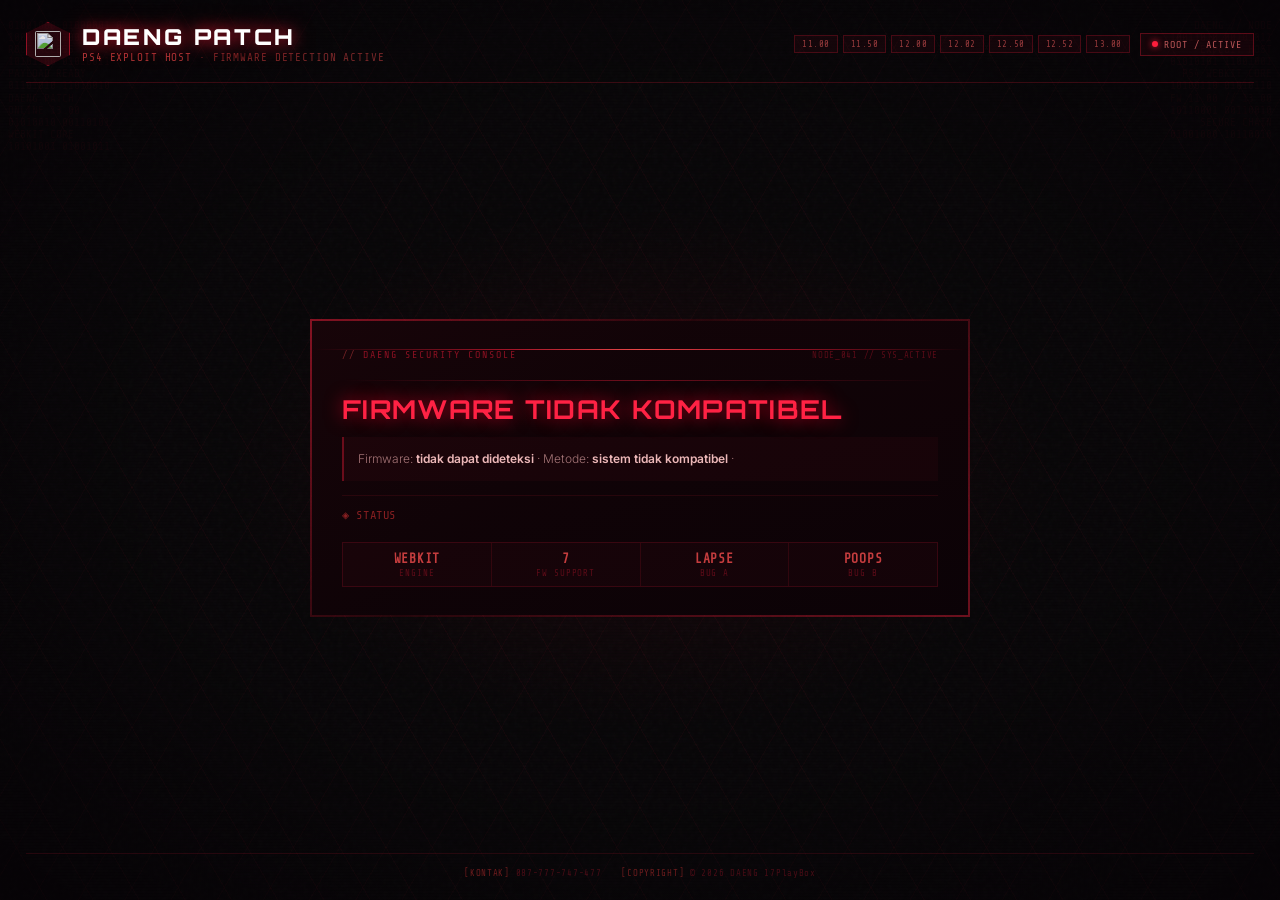
==== commit 67f1a83f: "Update index.html" ====
--- a/index.html
+++ b/index.html
@@ -1,280 +1,363 @@
 <!DOCTYPE html>
-<html lang="id">
+<html lang="id" manifest="cache.appcache">
 <head>
-  <meta charset="UTF-8">
-  <meta name="viewport" content="width=device-width, initial-scale=1.0">
-  <title>DAENG PATCH :: PS4 Exploit Host</title>
-  <style>
-    :root {
-      --void: #060404;
-      --panel: #0d0707;
-      --line: #2a1010;
-      --red: #ff1435;
-      --red-dim: #7a0d1f;
-      --red-glow: rgba(255, 20, 53, 0.45);
-      --cyan-ghost: #00e5ff;
-      --magenta-ghost: #ff2fd0;
-      --ink: #d8c9c9;
-      --ink-dim: #6b5555;
-    }
-
-    * { box-sizing: border-box; }
-
-    body {
-      background: var(--void);
-      color: var(--ink);
-      margin: 0;
-      min-height: 100vh;
-      display: flex;
-      flex-direction: column;
-      align-items: center;
-      justify-content: center;
-      font-family: 'JetBrains Mono', 'Courier New', 'Consolas', monospace;
-      text-align: center;
-      padding: 40px 20px;
-      position: relative;
-      overflow-x: hidden;
-    }
-
-    /* grid + vignette backdrop */
-    body::before {
-      content: "";
-      position: fixed;
-      inset: 0;
-      background:
-        radial-gradient(ellipse at 50% 20%, rgba(255, 20, 53, 0.12), transparent 55%),
-        linear-gradient(rgba(255, 20, 53, 0.05) 1px, transparent 1px),
-        linear-gradient(90deg, rgba(255, 20, 53, 0.05) 1px, transparent 1px);
-      background-size: 100% 100%, 42px 42px, 42px 42px;
-      pointer-events: none;
-      z-index: 0;
-    }
-
-    /* CRT scanlines */
-    body::after {
-      content: "";
-      position: fixed;
-      inset: 0;
-      pointer-events: none;
-      z-index: 9999;
-      background: repeating-linear-gradient(
-        0deg, transparent, transparent 2px,
-        rgba(255, 20, 53, 0.025) 2px, rgba(255, 20, 53, 0.025) 4px
-      );
-      mix-blend-mode: screen;
-    }
-
-    .hud-frame { position: fixed; inset: 10px; z-index: 2; pointer-events: none; border: 1px solid rgba(255, 20, 53, 0.15); }
-    .hud-frame::before, .hud-frame::after {
-      content: ""; position: absolute; width: 22px; height: 22px;
-      border: 2px solid var(--red); filter: drop-shadow(0 0 6px var(--red-glow));
-    }
-    .hud-frame::before { top: -2px; left: -2px; border-right: none; border-bottom: none; }
-    .hud-frame::after { bottom: -2px; right: -2px; border-left: none; border-top: none; }
-
-    main { position: relative; z-index: 1; max-width: 640px; width: 100%; }
-
-    .hologram-title {
-      position: relative;
-      display: inline-block;
-      margin: 0 auto 10px;
-      padding: 16px 40px;
-      border: 1px solid rgba(255, 20, 53, 0.5);
-      background: rgba(255, 20, 53, 0.06);
-      box-shadow: 0 0 20px var(--red-glow), inset 0 0 25px rgba(255, 20, 53, 0.08);
-      overflow: hidden;
-      clip-path: polygon(14px 0, 100% 0, 100% calc(100% - 14px), calc(100% - 14px) 100%, 0 100%, 0 14px);
-    }
-
-    .hologram-title span[data-text] {
-      position: relative;
-      display: inline-block;
-      font-size: 22px;
-      font-weight: 700;
-      letter-spacing: 5px;
-      text-transform: uppercase;
-      color: var(--red);
-      text-shadow: 0 0 6px var(--red-glow), 0 0 18px var(--red-glow);
-      animation: flicker 4s infinite;
-    }
-
-    .hologram-title span[data-text]::before,
-    .hologram-title span[data-text]::after {
-      content: attr(data-text);
-      position: absolute; top: 0; left: 0; width: 100%;
-      opacity: 0; filter: blur(0.5px);
-    }
-    .hologram-title span[data-text]::before {
-      color: var(--cyan-ghost);
-      animation: glitchBefore 3.2s infinite;
-      clip-path: inset(0 0 55% 0);
-    }
-    .hologram-title span[data-text]::after {
-      color: var(--magenta-ghost);
-      animation: glitchAfter 3.2s infinite;
-      clip-path: inset(55% 0 0 0);
-    }
-
-    .hologram-title .scan-line {
-      position: absolute; left: 4%; width: 92%; height: 2px;
-      background: linear-gradient(to right, transparent, var(--red), transparent);
-      filter: blur(1px) drop-shadow(0 0 6px var(--red));
-      top: 0;
-      animation: scan 2.4s linear infinite;
-    }
-
-    @keyframes flicker {
-      0%, 92%, 100% { opacity: 1; }
-      93% { opacity: 0.55; }
-      94% { opacity: 1; }
-      95% { opacity: 0.35; }
-      96% { opacity: 1; }
-    }
-    @keyframes glitchBefore {
-      0%, 88%, 100% { opacity: 0; transform: translateX(0); }
-      90% { opacity: 0.7; transform: translateX(-3px); }
-      92% { opacity: 0; }
-    }
-    @keyframes glitchAfter {
-      0%, 88%, 100% { opacity: 0; transform: translateX(0); }
-      90% { opacity: 0.6; transform: translateX(3px); }
-      92% { opacity: 0; }
-    }
-    @keyframes scan { 0% { top: 0; } 100% { top: 100%; } }
-
-    .subtitle {
-      color: var(--ink-dim);
-      font-size: 12px;
-      letter-spacing: 2px;
-      text-transform: uppercase;
-      margin: 18px 0 32px;
-    }
-
-    .choice-grid {
-      display: flex;
-      flex-wrap: wrap;
-      gap: 18px;
-      justify-content: center;
-    }
-
-    .btn {
-      position: relative;
-      flex: 1 1 240px;
-      max-width: 280px;
-      padding: 24px 20px;
-      border: 2px solid var(--red);
-      background: rgba(255, 20, 53, 0.06);
-      color: var(--ink);
-      text-decoration: none;
-      border-radius: 3px;
-      box-shadow: 0 0 15px var(--red-glow), inset 0 0 10px rgba(255, 20, 53, 0.06);
-      overflow: hidden;
-      transition: all 0.3s ease;
-      text-align: left;
-    }
-
-    .btn::before {
-      content: "";
-      position: absolute; inset: 0;
-      background: linear-gradient(90deg, transparent, rgba(255, 20, 53, 0.25), transparent);
-      transform: translateX(-100%);
-      transition: transform 0.5s;
-    }
-    .btn:hover::before { transform: translateX(100%); }
-    .btn:hover {
-      background: rgba(255, 20, 53, 0.14);
-      box-shadow: 0 0 25px var(--red-glow), 0 0 45px rgba(255, 20, 53, 0.15);
-      transform: translateY(-2px);
-    }
-
-    .btn .tag {
-      display: block;
-      font-size: 10px;
-      letter-spacing: 2px;
-      text-transform: uppercase;
-      color: var(--cyan-ghost);
-      text-shadow: 0 0 6px rgba(0, 229, 255, 0.4);
-      margin-bottom: 8px;
-    }
-
-    .btn .label {
-      display: block;
-      font-size: 17px;
-      font-weight: 700;
-      letter-spacing: 1px;
-      color: var(--red);
-      text-shadow: 0 0 6px var(--red-glow);
-      margin-bottom: 6px;
-    }
-
-    .btn .range {
-      display: block;
-      font-size: 12px;
-      color: var(--ink-dim);
-      letter-spacing: 1px;
-    }
-
-    .btn .arrow {
-      position: absolute;
-      right: 16px;
-      bottom: 14px;
-      color: var(--red);
-      font-size: 14px;
-      opacity: 0.7;
-    }
-
-    footer {
-      position: relative;
-      z-index: 1;
-      margin-top: 40px;
-      font-size: 10px;
-      letter-spacing: 1px;
-      color: var(--ink-dim);
-    }
-
-    @media (max-width: 560px) {
-      .hologram-title span[data-text] { font-size: 15px; letter-spacing: 3px; }
-      .hologram-title { padding: 12px 22px; }
-      .choice-grid { flex-direction: column; align-items: center; }
-      .btn { width: 100%; max-width: 320px; }
-    }
-
-    @media (prefers-reduced-motion: reduce) {
-      *, *::before, *::after { animation-duration: 0.001ms !important; animation-iteration-count: 1 !important; }
-    }
-  </style>
+<meta charset="utf-8">
+<meta name="viewport" content="width=device-width,initial-scale=1">
+<title>DAENG PATCH | PS4 Exploit Host</title>
+<link href="https://fonts.googleapis.com/css2?family=Share+Tech+Mono&family=Orbitron:wght@400;700;900&family=Inter:wght@300;400;600&display=swap" rel="stylesheet">
+<style>
+*,*::before,*::after{box-sizing:border-box;margin:0;padding:0}
+
+:root{
+  --r:rgba(255,30,60,1);
+  --r1:rgba(255,30,60,.7);
+  --r2:rgba(255,30,60,.15);
+  --r3:rgba(255,30,60,.05);
+  --rg:rgba(255,80,80,.4);
+  --rd:#ff1e3c;
+  --dark:#080608;
+  --text:rgba(255,220,220,.92);
+  --dim:rgba(255,80,80,.45);
+  --mono:'Share Tech Mono',monospace;
+  --orb:'Orbitron',sans-serif;
+}
+
+html,body{height:100%;background:var(--dark);color:var(--text);font-family:'Inter',sans-serif;overflow:hidden}
+
+/* noise texture */
+body::before{
+  content:"";position:fixed;inset:0;pointer-events:none;
+  background-image:url("data:image/svg+xml,%3Csvg viewBox='0 0 200 200' xmlns='http://www.w3.org/2000/svg'%3E%3Cfilter id='n'%3E%3CfeTurbulence type='fractalNoise' baseFrequency='.9' numOctaves='4'/%3E%3C/filter%3E%3Crect width='100%25' height='100%25' filter='url(%23n)' opacity='.04'/%3E%3C/svg%3E");
+  opacity:.6;z-index:0;
+}
+
+/* diagonal grid */
+body::after{
+  content:"";position:fixed;inset:0;pointer-events:none;z-index:0;
+  background:
+    repeating-linear-gradient(60deg,rgba(255,30,60,.04) 0,rgba(255,30,60,.04) 1px,transparent 1px,transparent 40px),
+    repeating-linear-gradient(-60deg,rgba(255,30,60,.03) 0,rgba(255,30,60,.03) 1px,transparent 1px,transparent 40px);
+}
+
+.scanlines{position:fixed;inset:0;pointer-events:none;z-index:1;
+  background:repeating-linear-gradient(0deg,rgba(0,0,0,.13) 0,rgba(0,0,0,.13) 1px,transparent 1px,transparent 3px)}
+
+/* vignette */
+.vignette{position:fixed;inset:0;pointer-events:none;z-index:1;
+  background:radial-gradient(ellipse 80% 80% at 50% 50%,transparent 40%,rgba(4,0,4,.7) 100%)}
+
+/* glow center */
+.glow-bg{position:fixed;inset:0;pointer-events:none;z-index:0;
+  background:radial-gradient(ellipse 50% 45% at 50% 52%,rgba(255,20,50,.07) 0%,transparent 65%)}
+
+/* side data strips */
+.strip{position:fixed;top:0;bottom:0;width:130px;overflow:hidden;opacity:.055;
+  color:var(--rd);font:11px/1.1 var(--mono);word-break:break-all;pointer-events:none;z-index:0;padding:20px 8px}
+.strip.l{left:0}.strip.r{right:0;text-align:right}
+
+/* ── shell ── */
+#shell{position:relative;z-index:2;min-height:100vh;display:flex;flex-direction:column;padding:22px 26px}
+
+/* ── top bar ── */
+#topbar{display:flex;align-items:center;gap:0;border-bottom:1px solid rgba(255,30,60,.2);padding-bottom:16px;margin-bottom:0}
+
+.logo-wrap{display:flex;align-items:center;gap:12px}
+.logo-hex{
+  width:44px;height:44px;position:relative;
+  display:flex;align-items:center;justify-content:center;
+  clip-path:polygon(50% 0%,100% 25%,100% 75%,50% 100%,0% 75%,0% 25%);
+  background:rgba(255,30,60,.12);border:1px solid rgba(255,30,60,.5);
+  box-shadow:0 0 20px rgba(255,30,60,.3),inset 0 0 12px rgba(255,30,60,.08);
+}
+.logo-hex img{width:26px;height:26px;border-radius:2px;opacity:.9}
+
+.brand-block{}
+.brand-title{
+  display:block;font:900 22px/1 var(--orb);
+  letter-spacing:.12em;color:#fff;
+  text-shadow:0 0 15px rgba(255,30,60,.8),0 0 30px rgba(255,30,60,.3);
+  position:relative;
+}
+.brand-title .glitch-wrap{position:relative;display:inline-block}
+.brand-title .glitch-wrap::before,
+.brand-title .glitch-wrap::after{
+  content:attr(data-t);position:absolute;left:0;top:0;opacity:0;
+}
+.brand-title .glitch-wrap::before{color:#ff6b6b;animation:glitch 4s infinite}
+.brand-title .glitch-wrap::after{color:#ff0033;animation:glitch 4s .2s infinite reverse}
+
+.brand-sub{
+  display:block;margin-top:4px;font:11px/1 var(--mono);
+  letter-spacing:.08em;color:var(--dim);
+}
+.brand-sub span{color:rgba(255,80,80,.65)}
+
+.topbar-right{margin-left:auto;display:flex;align-items:center;gap:10px}
+
+.status-pill{
+  display:flex;align-items:center;gap:6px;
+  padding:5px 11px;border:1px solid rgba(255,30,60,.3);
+  background:rgba(255,30,60,.06);
+  font:10px var(--mono);letter-spacing:.1em;color:rgba(255,120,120,.7);
+}
+.status-pill::before{
+  content:"";width:6px;height:6px;border-radius:50%;
+  background:var(--rd);box-shadow:0 0 6px var(--rd);
+  animation:pulse 1.4s ease-in-out infinite;
+  flex-shrink:0;
+}
+
+.fw-tags{display:flex;gap:5px;flex-wrap:wrap}
+.fw-tag{
+  padding:3px 7px;border:1px solid rgba(255,30,60,.22);
+  background:rgba(255,30,60,.05);
+  font:9px var(--mono);color:rgba(255,100,100,.55);letter-spacing:.06em;
+}
+
+/* ── center ── */
+#center{flex:1;display:flex;align-items:center;justify-content:center;padding:20px 0}
+
+/* ── main panel ── */
+#panel{
+  position:relative;width:100%;max-width:660px;
+  padding:0;overflow:hidden;
+}
+
+/* outer glow frame */
+.panel-frame{
+  position:relative;padding:2px;
+  background:linear-gradient(135deg,rgba(255,30,60,.5),rgba(255,0,30,.1) 40%,rgba(255,30,60,.4));
+  box-shadow:0 0 50px rgba(255,30,60,.12),0 0 100px rgba(255,30,60,.05);
+}
+
+.panel-inner{
+  background:linear-gradient(160deg,rgba(20,4,8,.97) 0%,rgba(10,2,6,.99) 100%);
+  padding:28px 30px;position:relative;overflow:hidden;
+}
+
+/* moving scanline inside panel */
+.panel-scan{
+  position:absolute;left:0;right:0;height:1px;
+  background:linear-gradient(to right,transparent 0%,rgba(255,30,60,.6) 30%,rgba(255,80,80,.9) 50%,rgba(255,30,60,.6) 70%,transparent 100%);
+  filter:blur(.5px);animation:scan 3s linear infinite;pointer-events:none;z-index:1;
+}
+
+/* top data row inside panel */
+.panel-header{
+  display:flex;align-items:center;justify-content:space-between;
+  margin-bottom:20px;
+}
+.p-eyebrow{font:10px var(--mono);letter-spacing:.2em;color:rgba(255,30,60,.5)}
+.p-eyebrow::before{content:"// ";color:rgba(255,80,80,.4)}
+.p-id{font:9px var(--mono);color:rgba(255,30,60,.3);letter-spacing:.08em}
+
+/* red divider line */
+.divider{width:100%;height:1px;background:linear-gradient(to right,transparent,rgba(255,30,60,.4),transparent);margin:14px 0}
+
+/* main state */
+#state{
+  font:700 26px/1.15 var(--orb);letter-spacing:.05em;text-transform:uppercase;
+  color:#fff;text-shadow:0 0 20px rgba(255,30,60,.5);margin-bottom:12px;
+}
+#state.ok  {color:#ff6666;text-shadow:0 0 18px rgba(255,60,60,.6)}
+#state.bad {color:#ff2244;text-shadow:0 0 18px rgba(255,0,40,.7)}
+#state.warn{color:#ff8844;text-shadow:0 0 18px rgba(255,120,40,.5)}
+
+/* detail block */
+#det{
+  padding:11px 14px;
+  border-left:2px solid rgba(255,30,60,.35);
+  background:rgba(255,30,60,.04);
+  font:300 12px/1.8 'Inter',sans-serif;color:rgba(255,190,190,.6);
+}
+#det b{color:rgba(255,200,200,.92);font-weight:600}
+
+/* status line */
+#cache{
+  margin-top:14px;padding-top:12px;
+  border-top:1px solid rgba(255,30,60,.1);
+  font:12px var(--mono);color:rgba(255,30,60,.35);min-height:16px;
+  letter-spacing:.05em;
+}
+#cache::before{content:"◈ STATUS  ";color:rgba(255,60,60,.5)}
+#cache.cacheok{color:rgba(255,100,100,.65)}
+
+/* bottom stat bar */
+.panel-stats{
+  display:flex;gap:0;margin-top:20px;
+  border:1px solid rgba(255,30,60,.15);
+  background:rgba(255,30,60,.03);
+}
+.stat-item{
+  flex:1;padding:8px 12px;text-align:center;
+  border-right:1px solid rgba(255,30,60,.12);
+}
+.stat-item:last-child{border-right:none}
+.stat-val{display:block;font:600 13px var(--mono);color:rgba(255,80,80,.75);letter-spacing:.06em}
+.stat-lbl{display:block;font:9px var(--mono);color:rgba(255,30,60,.3);letter-spacing:.1em;margin-top:2px}
+
+/* ── footer ── */
+#footer{
+  display:flex;align-items:center;justify-content:center;gap:20px;flex-wrap:wrap;
+  padding-top:14px;border-top:1px solid rgba(255,30,60,.12);
+  font:9px var(--mono);color:rgba(255,30,60,.25);letter-spacing:.08em;
+}
+#footer b{color:rgba(255,60,60,.4);font-weight:400}
+
+/* ── keyframes ── */
+@keyframes glitch{
+  0%,85%,100%{transform:translateX(0);opacity:0}
+  87%{transform:translateX(-4px) scaleX(1.01);opacity:.7}
+  90%{transform:translateX(3px);opacity:.4}
+  93%{transform:translateX(-2px);opacity:.6}
+  96%{transform:translateX(1px);opacity:.2}
+}
+@keyframes scan{0%{top:-1%}100%{top:101%}}
+@keyframes pulse{0%,100%{opacity:1;box-shadow:0 0 6px var(--rd)}50%{opacity:.3;box-shadow:0 0 2px var(--rd)}}
+
+@media(max-width:560px){
+  #shell{padding:14px}
+  #state{font-size:18px}
+  .topbar-right,.fw-tags,.strip{display:none}
+  .panel-inner{padding:20px 16px}
+}
+</style>
 </head>
 <body>
-
-<div class="hud-frame"></div>
-
-<main>
-  <h1 class="hologram-title">
-    <span class="scan-line"></span>
-    <span data-text="DAENG PATCH">DAENG PATCH</span>
-  </h1>
-  <p class="subtitle">PS4 Exploit Host — pilih versi firmware</p>
-
-  <div class="choice-grid">
-    <a href="v1/index.html" class="btn">
-      <span class="tag">Mode 01</span>
-      <span class="label">PS4 HEN</span>
-      <span class="range">FW 6.20 – 11.02</span>
-      <span class="arrow">&gt;</span>
-    </a>
-    <a href="v2/index.html" class="btn">
-      <span class="tag">Mode 02</span>
-      <span class="label">PS4 HEN</span>
-      <span class="range">FW 11.00 – 13.00</span>
-      <span class="arrow">&gt;</span>
-    </a>
+<div class="scanlines"></div>
+<div class="vignette"></div>
+<div class="glow-bg"></div>
+<div class="strip l">01001000 01000001 01000011 01001011<br>ROOT ACCESS<br>10101100 01010011<br>PAYLOAD READY<br>01101010 11010010<br>DAENG PATCH<br>ONLINE 13.00<br>01010010 00110101<br>WEBKIT CORE<br>10101001 01001011</div>
+<div class="strip r">DAENG // NODE<br>10011010 00101011<br>EXPLOIT HOST<br>01010101 11001001<br>PS4 WEBKIT CORE<br>10100110 01010110<br>FW 11.00 // 13.00<br>10110001 00110010<br>SECURE CHAIN<br>01001000 10110010</div>
+
+<main id="shell">
+  <header id="topbar">
+    <div class="logo-wrap">
+      <div class="logo-hex"><img src="logo.png" alt=""></div>
+      <div class="brand-block">
+        <span class="brand-title"><span class="glitch-wrap" data-t="DAENG PATCH">DAENG PATCH</span></span>
+        <span class="brand-sub"><span>PS4 EXPLOIT HOST</span> · FIRMWARE DETECTION ACTIVE</span>
+      </div>
+    </div>
+    <div class="topbar-right">
+      <div class="fw-tags">
+        <span class="fw-tag">11.00</span>
+        <span class="fw-tag">11.50</span>
+        <span class="fw-tag">12.00</span>
+        <span class="fw-tag">12.02</span>
+        <span class="fw-tag">12.50</span>
+        <span class="fw-tag">12.52</span>
+        <span class="fw-tag">13.00</span>
+      </div>
+      <div class="status-pill">ROOT / ACTIVE</div>
+    </div>
+  </header>
+
+  <div id="center">
+    <div id="panel">
+      <div class="panel-frame">
+        <div class="panel-inner">
+          <div class="panel-scan"></div>
+
+          <div class="panel-header">
+            <div class="p-eyebrow">DAENG SECURITY CONSOLE</div>
+            <div class="p-id">NODE_041 // SYS_ACTIVE</div>
+          </div>
+
+          <div class="divider"></div>
+
+          <section aria-live="polite">
+            <div id="state">Mendeteksi firmware...</div>
+            <div id="det"></div>
+            <div id="cache"></div>
+          </section>
+
+          <div class="panel-stats">
+            <div class="stat-item"><span class="stat-val">WEBKIT</span><span class="stat-lbl">ENGINE</span></div>
+            <div class="stat-item"><span class="stat-val">7</span><span class="stat-lbl">FW SUPPORT</span></div>
+            <div class="stat-item"><span class="stat-val">LAPSE</span><span class="stat-lbl">BUG A</span></div>
+            <div class="stat-item"><span class="stat-val">POOPS</span><span class="stat-lbl">BUG B</span></div>
+          </div>
+
+        </div>
+      </div>
+    </div>
   </div>
+
+  <footer id="footer">
+    <span><b>[KONTAK]</b> 087-777-747-477</span>
+    <span><b>[COPYRIGHT]</b> © 2026 DAENG 17PlayBox</span>
+  </footer>
 </main>
 
-<footer>© <span id="footer-year"></span> DAENG PATCH — 087-777-747-477</footer>
-
 <script>
-  document.getElementById('footer-year').textContent = new Date().getFullYear();
+(function(){
+  var stateEl=document.getElementById("state");
+  var detEl=document.getElementById("det");
+  var cacheEl=document.getElementById("cache");
+  function setState(t,c){stateEl.textContent=t;stateEl.className=c||""}
+  function setCache(t,ok){cacheEl.textContent=t;cacheEl.className=ok?"cacheok":""}
+  var params=new URLSearchParams(location.search);
+  var key=null,fwnum=null;
+  var m=/PlayStation\s+4[\/ ](\d+)\.(\d+)/.exec(navigator.userAgent);
+  if(m){
+    var minor=parseInt(m[2],16);
+    var ms=minor.toString(16);
+    if(ms.length<2)ms="0"+ms;
+    key=m[1]+"."+ms;
+    fwnum=parseInt(m[1],10)*100+parseInt(ms,10);
+  }
+  var bug=null,why="";
+  var forced=params.get("bug");
+  if(forced==="lapse"||forced==="poops"){
+    bug=forced;why="dipilih melalui ?bug="+forced;
+  } else if(!key){
+    why="";
+  } else if(fwnum<=1202){
+    bug="lapse";why=key+" ≤ 12.02";
+  } else if(fwnum>=1250){
+    bug="poops";why=key+" ≥ 12.50";
+  } else {
+    why=key+" — tidak ada eksploit yang cocok (lapse hingga 12.02, poops mulai 12.50)";
+  }
+  detEl.innerHTML="Firmware: <b>"+(key||"tidak dapat dideteksi")+"</b>"
+    +" &middot; Metode: <b>"+(bug||"sistem tidak kompatibel")+"</b> &middot; "+why;
+  if(!bug){setState("Firmware tidak kompatibel","bad");return;}
+  var target=(bug==="lapse"?"run_lapse.html":"run_poops.html")+location.search;
+  var startQueued=false;
+  function go(){
+    if(startQueued)return;
+    startQueued=true;
+    setCache("Cache siap — memulai chain secara otomatis",true);
+    setState("Memuat rangkaian "+bug+"...","warn");
+    location.replace(target);
+  }
+  function waitForTap(msg,action){
+    setState(msg+" — memulai otomatis","warn");
+    window.setTimeout(action,0);
+  }
+  var ac=window.applicationCache;
+  if(!ac||!document.documentElement.hasAttribute("manifest")){
+    go();
+  } else if(!navigator.onLine){
+    setCache("Mode luring — dimuat dari cache",true);go();
+  } else if(ac.status===ac.IDLE){
+    setCache("Cache siap digunakan",true);go();
+  } else if(ac.status===ac.UPDATEREADY){
+    try{ac.swapCache()}catch(e){}
+    setCache("Pembaruan telah diunduh",true);
+    waitForTap("PEMBARUAN SIAP — memuat ulang & menjalankan",function(){location.reload()});
+  } else {
+    setCache("Memeriksa cache...");
+    ac.addEventListener("downloading",function(){setCache("Menyimpan cache untuk mode luring (pertama kali)...")},false);
+    ac.addEventListener("progress",function(e){if(e&&e.total)setCache("Menyimpan cache "+Math.round((e.loaded/e.total)*100)+"%")},false);
+    ac.addEventListener("cached",function(){setCache("Cache luring siap digunakan",true);waitForTap("CACHE SIAP (pertama kali) — menjalankan",go)},false);
+    ac.addEventListener("updateready",function(){try{ac.swapCache()}catch(e){}setCache("Pembaruan telah diunduh",true);waitForTap("PEMBARUAN SIAP — memuat ulang & menjalankan",function(){location.reload()})},false);
+    ac.addEventListener("noupdate",function(){setCache("Cache siap — mode luring tersedia",true);go()},false);
+    ac.addEventListener("error",function(){setCache("Cache tidak tersedia");waitForTap("CACHE GAGAL — tetap menjalankan",go)},false);
+    ac.addEventListener("obsolete",function(){setCache("Cache kedaluwarsa");waitForTap("CACHE KEDALUWARSA — menjalankan",go)},false);
+  }
+})();
 </script>
 </body>
 </html>
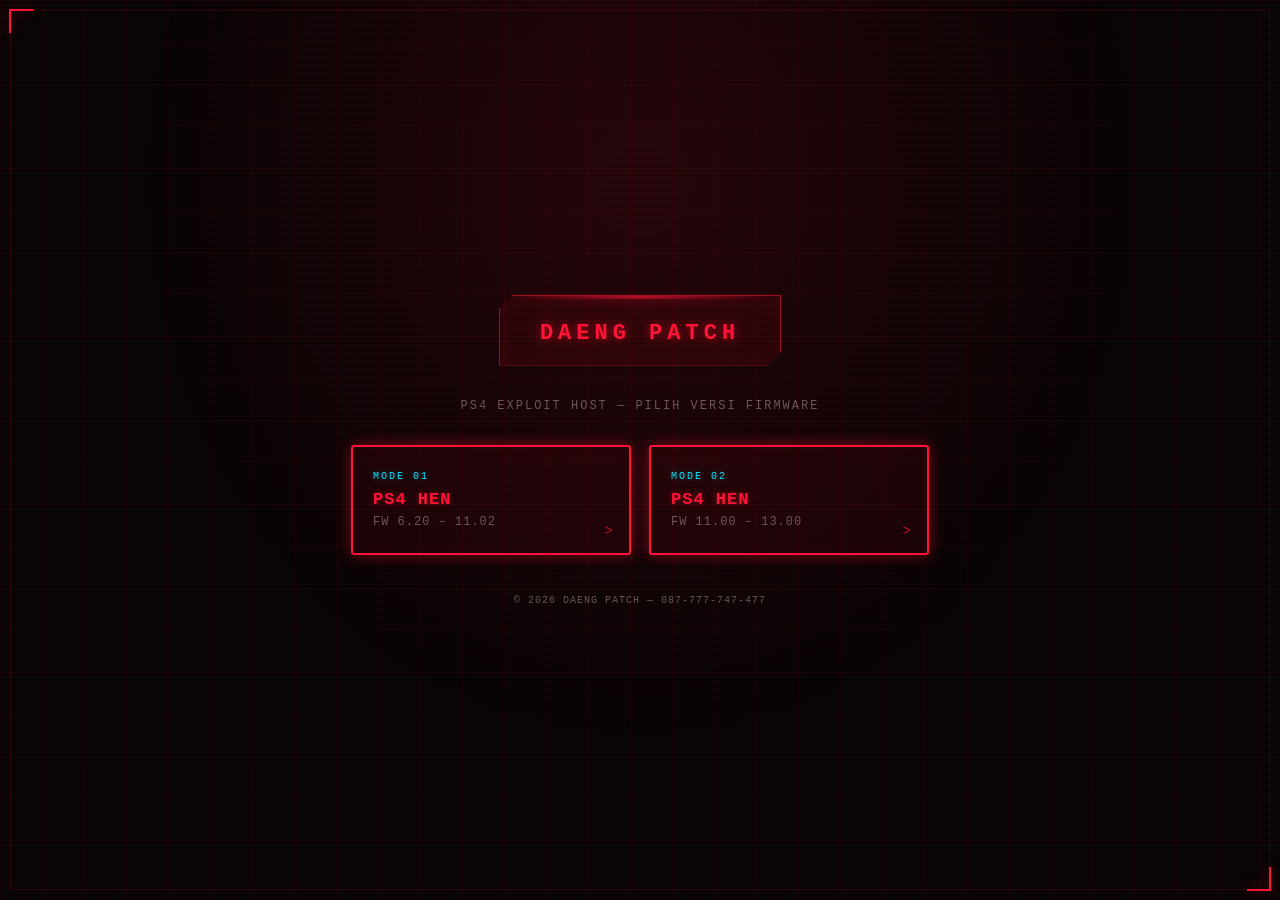
==== commit e6301495: "Update index.html" ====
--- a/index.html
+++ b/index.html
@@ -1,363 +1,280 @@
 <!DOCTYPE html>
-<html lang="id" manifest="cache.appcache">
+<html lang="id">
 <head>
-<meta charset="utf-8">
-<meta name="viewport" content="width=device-width,initial-scale=1">
-<title>DAENG PATCH | PS4 Exploit Host</title>
-<link href="https://fonts.googleapis.com/css2?family=Share+Tech+Mono&family=Orbitron:wght@400;700;900&family=Inter:wght@300;400;600&display=swap" rel="stylesheet">
-<style>
-*,*::before,*::after{box-sizing:border-box;margin:0;padding:0}
-
-:root{
-  --r:rgba(255,30,60,1);
-  --r1:rgba(255,30,60,.7);
-  --r2:rgba(255,30,60,.15);
-  --r3:rgba(255,30,60,.05);
-  --rg:rgba(255,80,80,.4);
-  --rd:#ff1e3c;
-  --dark:#080608;
-  --text:rgba(255,220,220,.92);
-  --dim:rgba(255,80,80,.45);
-  --mono:'Share Tech Mono',monospace;
-  --orb:'Orbitron',sans-serif;
-}
-
-html,body{height:100%;background:var(--dark);color:var(--text);font-family:'Inter',sans-serif;overflow:hidden}
-
-/* noise texture */
-body::before{
-  content:"";position:fixed;inset:0;pointer-events:none;
-  background-image:url("data:image/svg+xml,%3Csvg viewBox='0 0 200 200' xmlns='http://www.w3.org/2000/svg'%3E%3Cfilter id='n'%3E%3CfeTurbulence type='fractalNoise' baseFrequency='.9' numOctaves='4'/%3E%3C/filter%3E%3Crect width='100%25' height='100%25' filter='url(%23n)' opacity='.04'/%3E%3C/svg%3E");
-  opacity:.6;z-index:0;
-}
-
-/* diagonal grid */
-body::after{
-  content:"";position:fixed;inset:0;pointer-events:none;z-index:0;
-  background:
-    repeating-linear-gradient(60deg,rgba(255,30,60,.04) 0,rgba(255,30,60,.04) 1px,transparent 1px,transparent 40px),
-    repeating-linear-gradient(-60deg,rgba(255,30,60,.03) 0,rgba(255,30,60,.03) 1px,transparent 1px,transparent 40px);
-}
-
-.scanlines{position:fixed;inset:0;pointer-events:none;z-index:1;
-  background:repeating-linear-gradient(0deg,rgba(0,0,0,.13) 0,rgba(0,0,0,.13) 1px,transparent 1px,transparent 3px)}
-
-/* vignette */
-.vignette{position:fixed;inset:0;pointer-events:none;z-index:1;
-  background:radial-gradient(ellipse 80% 80% at 50% 50%,transparent 40%,rgba(4,0,4,.7) 100%)}
-
-/* glow center */
-.glow-bg{position:fixed;inset:0;pointer-events:none;z-index:0;
-  background:radial-gradient(ellipse 50% 45% at 50% 52%,rgba(255,20,50,.07) 0%,transparent 65%)}
-
-/* side data strips */
-.strip{position:fixed;top:0;bottom:0;width:130px;overflow:hidden;opacity:.055;
-  color:var(--rd);font:11px/1.1 var(--mono);word-break:break-all;pointer-events:none;z-index:0;padding:20px 8px}
-.strip.l{left:0}.strip.r{right:0;text-align:right}
-
-/* ── shell ── */
-#shell{position:relative;z-index:2;min-height:100vh;display:flex;flex-direction:column;padding:22px 26px}
-
-/* ── top bar ── */
-#topbar{display:flex;align-items:center;gap:0;border-bottom:1px solid rgba(255,30,60,.2);padding-bottom:16px;margin-bottom:0}
-
-.logo-wrap{display:flex;align-items:center;gap:12px}
-.logo-hex{
-  width:44px;height:44px;position:relative;
-  display:flex;align-items:center;justify-content:center;
-  clip-path:polygon(50% 0%,100% 25%,100% 75%,50% 100%,0% 75%,0% 25%);
-  background:rgba(255,30,60,.12);border:1px solid rgba(255,30,60,.5);
-  box-shadow:0 0 20px rgba(255,30,60,.3),inset 0 0 12px rgba(255,30,60,.08);
-}
-.logo-hex img{width:26px;height:26px;border-radius:2px;opacity:.9}
-
-.brand-block{}
-.brand-title{
-  display:block;font:900 22px/1 var(--orb);
-  letter-spacing:.12em;color:#fff;
-  text-shadow:0 0 15px rgba(255,30,60,.8),0 0 30px rgba(255,30,60,.3);
-  position:relative;
-}
-.brand-title .glitch-wrap{position:relative;display:inline-block}
-.brand-title .glitch-wrap::before,
-.brand-title .glitch-wrap::after{
-  content:attr(data-t);position:absolute;left:0;top:0;opacity:0;
-}
-.brand-title .glitch-wrap::before{color:#ff6b6b;animation:glitch 4s infinite}
-.brand-title .glitch-wrap::after{color:#ff0033;animation:glitch 4s .2s infinite reverse}
-
-.brand-sub{
-  display:block;margin-top:4px;font:11px/1 var(--mono);
-  letter-spacing:.08em;color:var(--dim);
-}
-.brand-sub span{color:rgba(255,80,80,.65)}
-
-.topbar-right{margin-left:auto;display:flex;align-items:center;gap:10px}
-
-.status-pill{
-  display:flex;align-items:center;gap:6px;
-  padding:5px 11px;border:1px solid rgba(255,30,60,.3);
-  background:rgba(255,30,60,.06);
-  font:10px var(--mono);letter-spacing:.1em;color:rgba(255,120,120,.7);
-}
-.status-pill::before{
-  content:"";width:6px;height:6px;border-radius:50%;
-  background:var(--rd);box-shadow:0 0 6px var(--rd);
-  animation:pulse 1.4s ease-in-out infinite;
-  flex-shrink:0;
-}
-
-.fw-tags{display:flex;gap:5px;flex-wrap:wrap}
-.fw-tag{
-  padding:3px 7px;border:1px solid rgba(255,30,60,.22);
-  background:rgba(255,30,60,.05);
-  font:9px var(--mono);color:rgba(255,100,100,.55);letter-spacing:.06em;
-}
-
-/* ── center ── */
-#center{flex:1;display:flex;align-items:center;justify-content:center;padding:20px 0}
-
-/* ── main panel ── */
-#panel{
-  position:relative;width:100%;max-width:660px;
-  padding:0;overflow:hidden;
-}
-
-/* outer glow frame */
-.panel-frame{
-  position:relative;padding:2px;
-  background:linear-gradient(135deg,rgba(255,30,60,.5),rgba(255,0,30,.1) 40%,rgba(255,30,60,.4));
-  box-shadow:0 0 50px rgba(255,30,60,.12),0 0 100px rgba(255,30,60,.05);
-}
-
-.panel-inner{
-  background:linear-gradient(160deg,rgba(20,4,8,.97) 0%,rgba(10,2,6,.99) 100%);
-  padding:28px 30px;position:relative;overflow:hidden;
-}
-
-/* moving scanline inside panel */
-.panel-scan{
-  position:absolute;left:0;right:0;height:1px;
-  background:linear-gradient(to right,transparent 0%,rgba(255,30,60,.6) 30%,rgba(255,80,80,.9) 50%,rgba(255,30,60,.6) 70%,transparent 100%);
-  filter:blur(.5px);animation:scan 3s linear infinite;pointer-events:none;z-index:1;
-}
-
-/* top data row inside panel */
-.panel-header{
-  display:flex;align-items:center;justify-content:space-between;
-  margin-bottom:20px;
-}
-.p-eyebrow{font:10px var(--mono);letter-spacing:.2em;color:rgba(255,30,60,.5)}
-.p-eyebrow::before{content:"// ";color:rgba(255,80,80,.4)}
-.p-id{font:9px var(--mono);color:rgba(255,30,60,.3);letter-spacing:.08em}
-
-/* red divider line */
-.divider{width:100%;height:1px;background:linear-gradient(to right,transparent,rgba(255,30,60,.4),transparent);margin:14px 0}
-
-/* main state */
-#state{
-  font:700 26px/1.15 var(--orb);letter-spacing:.05em;text-transform:uppercase;
-  color:#fff;text-shadow:0 0 20px rgba(255,30,60,.5);margin-bottom:12px;
-}
-#state.ok  {color:#ff6666;text-shadow:0 0 18px rgba(255,60,60,.6)}
-#state.bad {color:#ff2244;text-shadow:0 0 18px rgba(255,0,40,.7)}
-#state.warn{color:#ff8844;text-shadow:0 0 18px rgba(255,120,40,.5)}
-
-/* detail block */
-#det{
-  padding:11px 14px;
-  border-left:2px solid rgba(255,30,60,.35);
-  background:rgba(255,30,60,.04);
-  font:300 12px/1.8 'Inter',sans-serif;color:rgba(255,190,190,.6);
-}
-#det b{color:rgba(255,200,200,.92);font-weight:600}
-
-/* status line */
-#cache{
-  margin-top:14px;padding-top:12px;
-  border-top:1px solid rgba(255,30,60,.1);
-  font:12px var(--mono);color:rgba(255,30,60,.35);min-height:16px;
-  letter-spacing:.05em;
-}
-#cache::before{content:"◈ STATUS  ";color:rgba(255,60,60,.5)}
-#cache.cacheok{color:rgba(255,100,100,.65)}
-
-/* bottom stat bar */
-.panel-stats{
-  display:flex;gap:0;margin-top:20px;
-  border:1px solid rgba(255,30,60,.15);
-  background:rgba(255,30,60,.03);
-}
-.stat-item{
-  flex:1;padding:8px 12px;text-align:center;
-  border-right:1px solid rgba(255,30,60,.12);
-}
-.stat-item:last-child{border-right:none}
-.stat-val{display:block;font:600 13px var(--mono);color:rgba(255,80,80,.75);letter-spacing:.06em}
-.stat-lbl{display:block;font:9px var(--mono);color:rgba(255,30,60,.3);letter-spacing:.1em;margin-top:2px}
-
-/* ── footer ── */
-#footer{
-  display:flex;align-items:center;justify-content:center;gap:20px;flex-wrap:wrap;
-  padding-top:14px;border-top:1px solid rgba(255,30,60,.12);
-  font:9px var(--mono);color:rgba(255,30,60,.25);letter-spacing:.08em;
-}
-#footer b{color:rgba(255,60,60,.4);font-weight:400}
-
-/* ── keyframes ── */
-@keyframes glitch{
-  0%,85%,100%{transform:translateX(0);opacity:0}
-  87%{transform:translateX(-4px) scaleX(1.01);opacity:.7}
-  90%{transform:translateX(3px);opacity:.4}
-  93%{transform:translateX(-2px);opacity:.6}
-  96%{transform:translateX(1px);opacity:.2}
-}
-@keyframes scan{0%{top:-1%}100%{top:101%}}
-@keyframes pulse{0%,100%{opacity:1;box-shadow:0 0 6px var(--rd)}50%{opacity:.3;box-shadow:0 0 2px var(--rd)}}
-
-@media(max-width:560px){
-  #shell{padding:14px}
-  #state{font-size:18px}
-  .topbar-right,.fw-tags,.strip{display:none}
-  .panel-inner{padding:20px 16px}
-}
-</style>
+  <meta charset="UTF-8">
+  <meta name="viewport" content="width=device-width, initial-scale=1.0">
+  <title>DAENG PATCH :: PS4 Exploit Host</title>
+  <style>
+    :root {
+      --void: #060404;
+      --panel: #0d0707;
+      --line: #2a1010;
+      --red: #ff1435;
+      --red-dim: #7a0d1f;
+      --red-glow: rgba(255, 20, 53, 0.45);
+      --cyan-ghost: #00e5ff;
+      --magenta-ghost: #ff2fd0;
+      --ink: #d8c9c9;
+      --ink-dim: #6b5555;
+    }
+
+    * { box-sizing: border-box; }
+
+    body {
+      background: var(--void);
+      color: var(--ink);
+      margin: 0;
+      min-height: 100vh;
+      display: flex;
+      flex-direction: column;
+      align-items: center;
+      justify-content: center;
+      font-family: 'JetBrains Mono', 'Courier New', 'Consolas', monospace;
+      text-align: center;
+      padding: 40px 20px;
+      position: relative;
+      overflow-x: hidden;
+    }
+
+    /* grid + vignette backdrop */
+    body::before {
+      content: "";
+      position: fixed;
+      inset: 0;
+      background:
+        radial-gradient(ellipse at 50% 20%, rgba(255, 20, 53, 0.12), transparent 55%),
+        linear-gradient(rgba(255, 20, 53, 0.05) 1px, transparent 1px),
+        linear-gradient(90deg, rgba(255, 20, 53, 0.05) 1px, transparent 1px);
+      background-size: 100% 100%, 42px 42px, 42px 42px;
+      pointer-events: none;
+      z-index: 0;
+    }
+
+    /* CRT scanlines */
+    body::after {
+      content: "";
+      position: fixed;
+      inset: 0;
+      pointer-events: none;
+      z-index: 9999;
+      background: repeating-linear-gradient(
+        0deg, transparent, transparent 2px,
+        rgba(255, 20, 53, 0.025) 2px, rgba(255, 20, 53, 0.025) 4px
+      );
+      mix-blend-mode: screen;
+    }
+
+    .hud-frame { position: fixed; inset: 10px; z-index: 2; pointer-events: none; border: 1px solid rgba(255, 20, 53, 0.15); }
+    .hud-frame::before, .hud-frame::after {
+      content: ""; position: absolute; width: 22px; height: 22px;
+      border: 2px solid var(--red); filter: drop-shadow(0 0 6px var(--red-glow));
+    }
+    .hud-frame::before { top: -2px; left: -2px; border-right: none; border-bottom: none; }
+    .hud-frame::after { bottom: -2px; right: -2px; border-left: none; border-top: none; }
+
+    main { position: relative; z-index: 1; max-width: 640px; width: 100%; }
+
+    .hologram-title {
+      position: relative;
+      display: inline-block;
+      margin: 0 auto 10px;
+      padding: 16px 40px;
+      border: 1px solid rgba(255, 20, 53, 0.5);
+      background: rgba(255, 20, 53, 0.06);
+      box-shadow: 0 0 20px var(--red-glow), inset 0 0 25px rgba(255, 20, 53, 0.08);
+      overflow: hidden;
+      clip-path: polygon(14px 0, 100% 0, 100% calc(100% - 14px), calc(100% - 14px) 100%, 0 100%, 0 14px);
+    }
+
+    .hologram-title span[data-text] {
+      position: relative;
+      display: inline-block;
+      font-size: 22px;
+      font-weight: 700;
+      letter-spacing: 5px;
+      text-transform: uppercase;
+      color: var(--red);
+      text-shadow: 0 0 6px var(--red-glow), 0 0 18px var(--red-glow);
+      animation: flicker 4s infinite;
+    }
+
+    .hologram-title span[data-text]::before,
+    .hologram-title span[data-text]::after {
+      content: attr(data-text);
+      position: absolute; top: 0; left: 0; width: 100%;
+      opacity: 0; filter: blur(0.5px);
+    }
+    .hologram-title span[data-text]::before {
+      color: var(--cyan-ghost);
+      animation: glitchBefore 3.2s infinite;
+      clip-path: inset(0 0 55% 0);
+    }
+    .hologram-title span[data-text]::after {
+      color: var(--magenta-ghost);
+      animation: glitchAfter 3.2s infinite;
+      clip-path: inset(55% 0 0 0);
+    }
+
+    .hologram-title .scan-line {
+      position: absolute; left: 4%; width: 92%; height: 2px;
+      background: linear-gradient(to right, transparent, var(--red), transparent);
+      filter: blur(1px) drop-shadow(0 0 6px var(--red));
+      top: 0;
+      animation: scan 2.4s linear infinite;
+    }
+
+    @keyframes flicker {
+      0%, 92%, 100% { opacity: 1; }
+      93% { opacity: 0.55; }
+      94% { opacity: 1; }
+      95% { opacity: 0.35; }
+      96% { opacity: 1; }
+    }
+    @keyframes glitchBefore {
+      0%, 88%, 100% { opacity: 0; transform: translateX(0); }
+      90% { opacity: 0.7; transform: translateX(-3px); }
+      92% { opacity: 0; }
+    }
+    @keyframes glitchAfter {
+      0%, 88%, 100% { opacity: 0; transform: translateX(0); }
+      90% { opacity: 0.6; transform: translateX(3px); }
+      92% { opacity: 0; }
+    }
+    @keyframes scan { 0% { top: 0; } 100% { top: 100%; } }
+
+    .subtitle {
+      color: var(--ink-dim);
+      font-size: 12px;
+      letter-spacing: 2px;
+      text-transform: uppercase;
+      margin: 18px 0 32px;
+    }
+
+    .choice-grid {
+      display: flex;
+      flex-wrap: wrap;
+      gap: 18px;
+      justify-content: center;
+    }
+
+    .btn {
+      position: relative;
+      flex: 1 1 240px;
+      max-width: 280px;
+      padding: 24px 20px;
+      border: 2px solid var(--red);
+      background: rgba(255, 20, 53, 0.06);
+      color: var(--ink);
+      text-decoration: none;
+      border-radius: 3px;
+      box-shadow: 0 0 15px var(--red-glow), inset 0 0 10px rgba(255, 20, 53, 0.06);
+      overflow: hidden;
+      transition: all 0.3s ease;
+      text-align: left;
+    }
+
+    .btn::before {
+      content: "";
+      position: absolute; inset: 0;
+      background: linear-gradient(90deg, transparent, rgba(255, 20, 53, 0.25), transparent);
+      transform: translateX(-100%);
+      transition: transform 0.5s;
+    }
+    .btn:hover::before { transform: translateX(100%); }
+    .btn:hover {
+      background: rgba(255, 20, 53, 0.14);
+      box-shadow: 0 0 25px var(--red-glow), 0 0 45px rgba(255, 20, 53, 0.15);
+      transform: translateY(-2px);
+    }
+
+    .btn .tag {
+      display: block;
+      font-size: 10px;
+      letter-spacing: 2px;
+      text-transform: uppercase;
+      color: var(--cyan-ghost);
+      text-shadow: 0 0 6px rgba(0, 229, 255, 0.4);
+      margin-bottom: 8px;
+    }
+
+    .btn .label {
+      display: block;
+      font-size: 17px;
+      font-weight: 700;
+      letter-spacing: 1px;
+      color: var(--red);
+      text-shadow: 0 0 6px var(--red-glow);
+      margin-bottom: 6px;
+    }
+
+    .btn .range {
+      display: block;
+      font-size: 12px;
+      color: var(--ink-dim);
+      letter-spacing: 1px;
+    }
+
+    .btn .arrow {
+      position: absolute;
+      right: 16px;
+      bottom: 14px;
+      color: var(--red);
+      font-size: 14px;
+      opacity: 0.7;
+    }
+
+    footer {
+      position: relative;
+      z-index: 1;
+      margin-top: 40px;
+      font-size: 10px;
+      letter-spacing: 1px;
+      color: var(--ink-dim);
+    }
+
+    @media (max-width: 560px) {
+      .hologram-title span[data-text] { font-size: 15px; letter-spacing: 3px; }
+      .hologram-title { padding: 12px 22px; }
+      .choice-grid { flex-direction: column; align-items: center; }
+      .btn { width: 100%; max-width: 320px; }
+    }
+
+    @media (prefers-reduced-motion: reduce) {
+      *, *::before, *::after { animation-duration: 0.001ms !important; animation-iteration-count: 1 !important; }
+    }
+  </style>
 </head>
 <body>
-<div class="scanlines"></div>
-<div class="vignette"></div>
-<div class="glow-bg"></div>
-<div class="strip l">01001000 01000001 01000011 01001011<br>ROOT ACCESS<br>10101100 01010011<br>PAYLOAD READY<br>01101010 11010010<br>DAENG PATCH<br>ONLINE 13.00<br>01010010 00110101<br>WEBKIT CORE<br>10101001 01001011</div>
-<div class="strip r">DAENG // NODE<br>10011010 00101011<br>EXPLOIT HOST<br>01010101 11001001<br>PS4 WEBKIT CORE<br>10100110 01010110<br>FW 11.00 // 13.00<br>10110001 00110010<br>SECURE CHAIN<br>01001000 10110010</div>
-
-<main id="shell">
-  <header id="topbar">
-    <div class="logo-wrap">
-      <div class="logo-hex"><img src="logo.png" alt=""></div>
-      <div class="brand-block">
-        <span class="brand-title"><span class="glitch-wrap" data-t="DAENG PATCH">DAENG PATCH</span></span>
-        <span class="brand-sub"><span>PS4 EXPLOIT HOST</span> · FIRMWARE DETECTION ACTIVE</span>
-      </div>
-    </div>
-    <div class="topbar-right">
-      <div class="fw-tags">
-        <span class="fw-tag">11.00</span>
-        <span class="fw-tag">11.50</span>
-        <span class="fw-tag">12.00</span>
-        <span class="fw-tag">12.02</span>
-        <span class="fw-tag">12.50</span>
-        <span class="fw-tag">12.52</span>
-        <span class="fw-tag">13.00</span>
-      </div>
-      <div class="status-pill">ROOT / ACTIVE</div>
-    </div>
-  </header>
-
-  <div id="center">
-    <div id="panel">
-      <div class="panel-frame">
-        <div class="panel-inner">
-          <div class="panel-scan"></div>
-
-          <div class="panel-header">
-            <div class="p-eyebrow">DAENG SECURITY CONSOLE</div>
-            <div class="p-id">NODE_041 // SYS_ACTIVE</div>
-          </div>
-
-          <div class="divider"></div>
-
-          <section aria-live="polite">
-            <div id="state">Mendeteksi firmware...</div>
-            <div id="det"></div>
-            <div id="cache"></div>
-          </section>
-
-          <div class="panel-stats">
-            <div class="stat-item"><span class="stat-val">WEBKIT</span><span class="stat-lbl">ENGINE</span></div>
-            <div class="stat-item"><span class="stat-val">7</span><span class="stat-lbl">FW SUPPORT</span></div>
-            <div class="stat-item"><span class="stat-val">LAPSE</span><span class="stat-lbl">BUG A</span></div>
-            <div class="stat-item"><span class="stat-val">POOPS</span><span class="stat-lbl">BUG B</span></div>
-          </div>
-
-        </div>
-      </div>
-    </div>
+
+<div class="hud-frame"></div>
+
+<main>
+  <h1 class="hologram-title">
+    <span class="scan-line"></span>
+    <span data-text="DAENG PATCH">DAENG PATCH</span>
+  </h1>
+  <p class="subtitle">PS4 Exploit Host — pilih versi firmware</p>
+
+  <div class="choice-grid">
+    <a href="v1/index.html" class="btn">
+      <span class="tag">Mode 01</span>
+      <span class="label">PS4 HEN</span>
+      <span class="range">FW 6.20 – 11.02</span>
+      <span class="arrow">&gt;</span>
+    </a>
+    <a href="v2/index.html" class="btn">
+      <span class="tag">Mode 02</span>
+      <span class="label">PS4 HEN</span>
+      <span class="range">FW 11.00 – 13.00</span>
+      <span class="arrow">&gt;</span>
+    </a>
   </div>
-
-  <footer id="footer">
-    <span><b>[KONTAK]</b> 087-777-747-477</span>
-    <span><b>[COPYRIGHT]</b> © 2026 DAENG 17PlayBox</span>
-  </footer>
 </main>
 
+<footer>© <span id="footer-year"></span> DAENG PATCH — 087-777-747-477</footer>
+
 <script>
-(function(){
-  var stateEl=document.getElementById("state");
-  var detEl=document.getElementById("det");
-  var cacheEl=document.getElementById("cache");
-  function setState(t,c){stateEl.textContent=t;stateEl.className=c||""}
-  function setCache(t,ok){cacheEl.textContent=t;cacheEl.className=ok?"cacheok":""}
-  var params=new URLSearchParams(location.search);
-  var key=null,fwnum=null;
-  var m=/PlayStation\s+4[\/ ](\d+)\.(\d+)/.exec(navigator.userAgent);
-  if(m){
-    var minor=parseInt(m[2],16);
-    var ms=minor.toString(16);
-    if(ms.length<2)ms="0"+ms;
-    key=m[1]+"."+ms;
-    fwnum=parseInt(m[1],10)*100+parseInt(ms,10);
-  }
-  var bug=null,why="";
-  var forced=params.get("bug");
-  if(forced==="lapse"||forced==="poops"){
-    bug=forced;why="dipilih melalui ?bug="+forced;
-  } else if(!key){
-    why="";
-  } else if(fwnum<=1202){
-    bug="lapse";why=key+" ≤ 12.02";
-  } else if(fwnum>=1250){
-    bug="poops";why=key+" ≥ 12.50";
-  } else {
-    why=key+" — tidak ada eksploit yang cocok (lapse hingga 12.02, poops mulai 12.50)";
-  }
-  detEl.innerHTML="Firmware: <b>"+(key||"tidak dapat dideteksi")+"</b>"
-    +" &middot; Metode: <b>"+(bug||"sistem tidak kompatibel")+"</b> &middot; "+why;
-  if(!bug){setState("Firmware tidak kompatibel","bad");return;}
-  var target=(bug==="lapse"?"run_lapse.html":"run_poops.html")+location.search;
-  var startQueued=false;
-  function go(){
-    if(startQueued)return;
-    startQueued=true;
-    setCache("Cache siap — memulai chain secara otomatis",true);
-    setState("Memuat rangkaian "+bug+"...","warn");
-    location.replace(target);
-  }
-  function waitForTap(msg,action){
-    setState(msg+" — memulai otomatis","warn");
-    window.setTimeout(action,0);
-  }
-  var ac=window.applicationCache;
-  if(!ac||!document.documentElement.hasAttribute("manifest")){
-    go();
-  } else if(!navigator.onLine){
-    setCache("Mode luring — dimuat dari cache",true);go();
-  } else if(ac.status===ac.IDLE){
-    setCache("Cache siap digunakan",true);go();
-  } else if(ac.status===ac.UPDATEREADY){
-    try{ac.swapCache()}catch(e){}
-    setCache("Pembaruan telah diunduh",true);
-    waitForTap("PEMBARUAN SIAP — memuat ulang & menjalankan",function(){location.reload()});
-  } else {
-    setCache("Memeriksa cache...");
-    ac.addEventListener("downloading",function(){setCache("Menyimpan cache untuk mode luring (pertama kali)...")},false);
-    ac.addEventListener("progress",function(e){if(e&&e.total)setCache("Menyimpan cache "+Math.round((e.loaded/e.total)*100)+"%")},false);
-    ac.addEventListener("cached",function(){setCache("Cache luring siap digunakan",true);waitForTap("CACHE SIAP (pertama kali) — menjalankan",go)},false);
-    ac.addEventListener("updateready",function(){try{ac.swapCache()}catch(e){}setCache("Pembaruan telah diunduh",true);waitForTap("PEMBARUAN SIAP — memuat ulang & menjalankan",function(){location.reload()})},false);
-    ac.addEventListener("noupdate",function(){setCache("Cache siap — mode luring tersedia",true);go()},false);
-    ac.addEventListener("error",function(){setCache("Cache tidak tersedia");waitForTap("CACHE GAGAL — tetap menjalankan",go)},false);
-    ac.addEventListener("obsolete",function(){setCache("Cache kedaluwarsa");waitForTap("CACHE KEDALUWARSA — menjalankan",go)},false);
-  }
-})();
+  document.getElementById('footer-year').textContent = new Date().getFullYear();
 </script>
 </body>
 </html>
